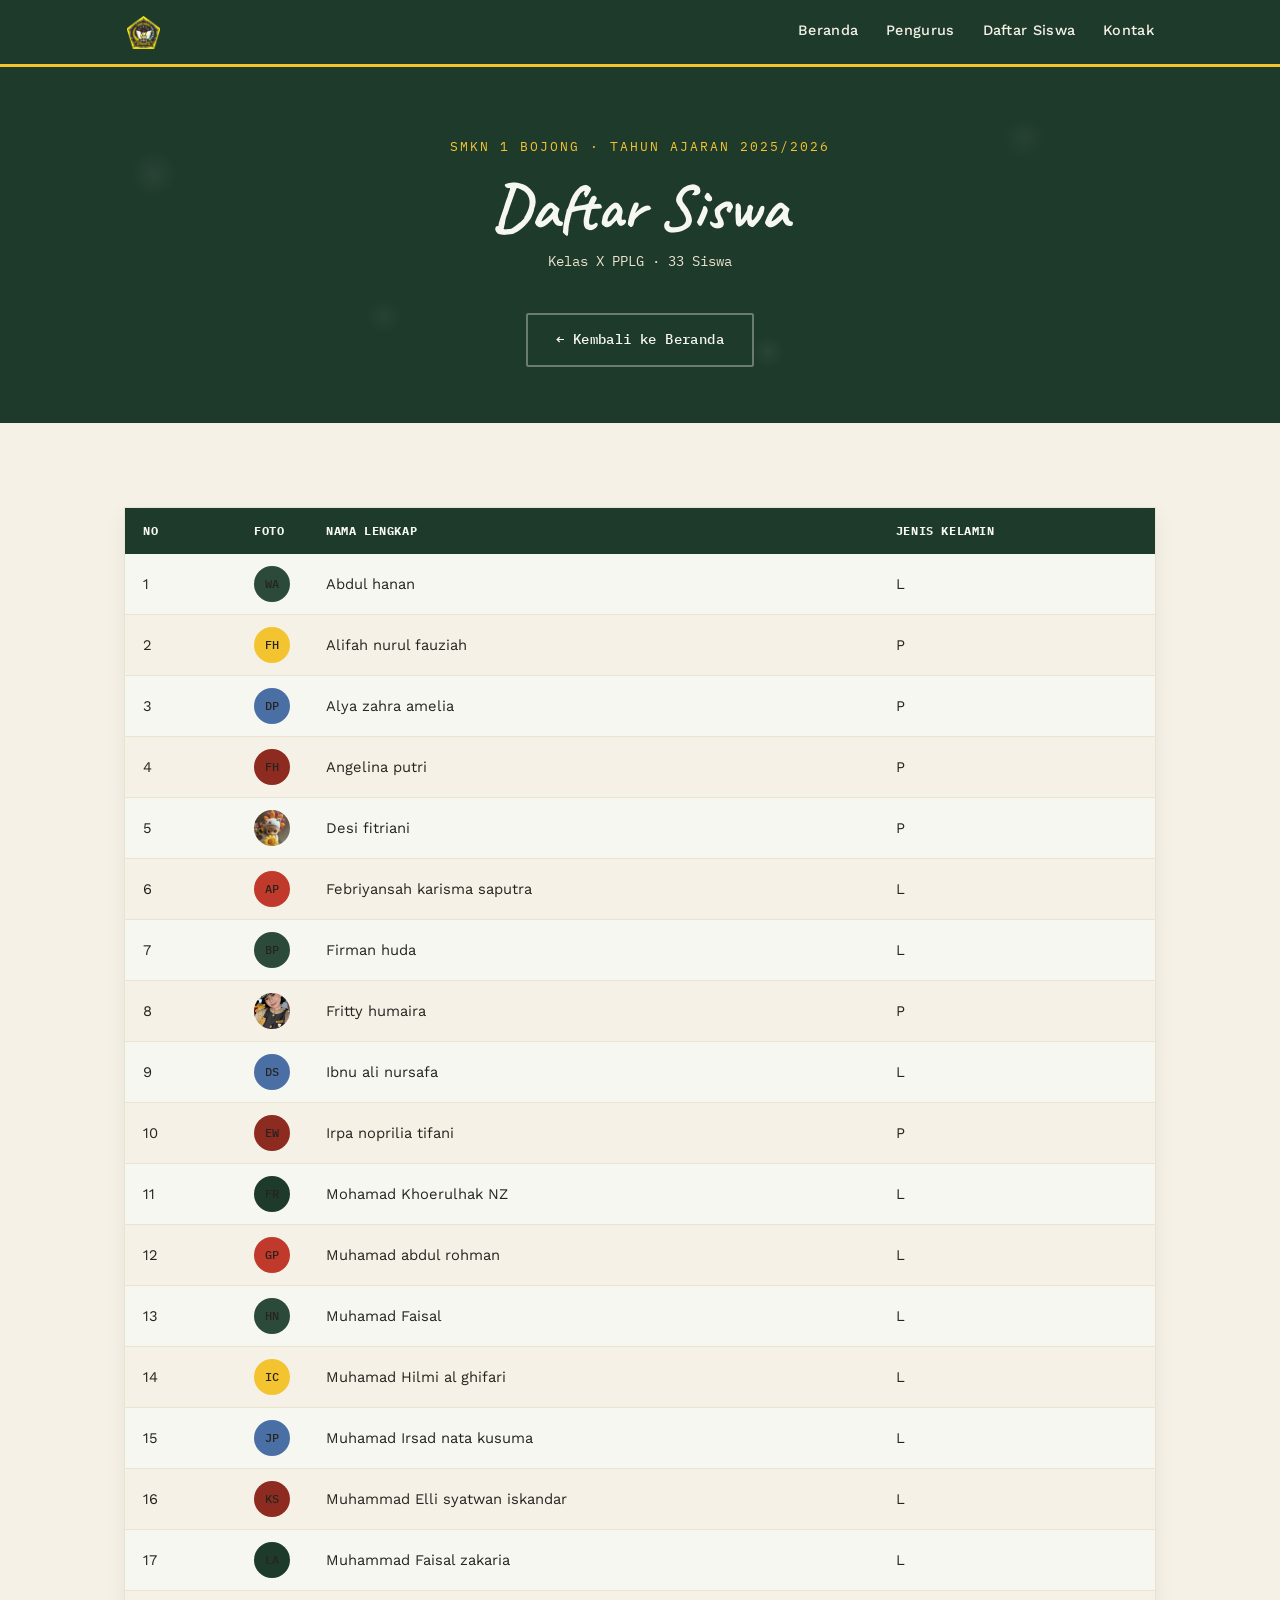
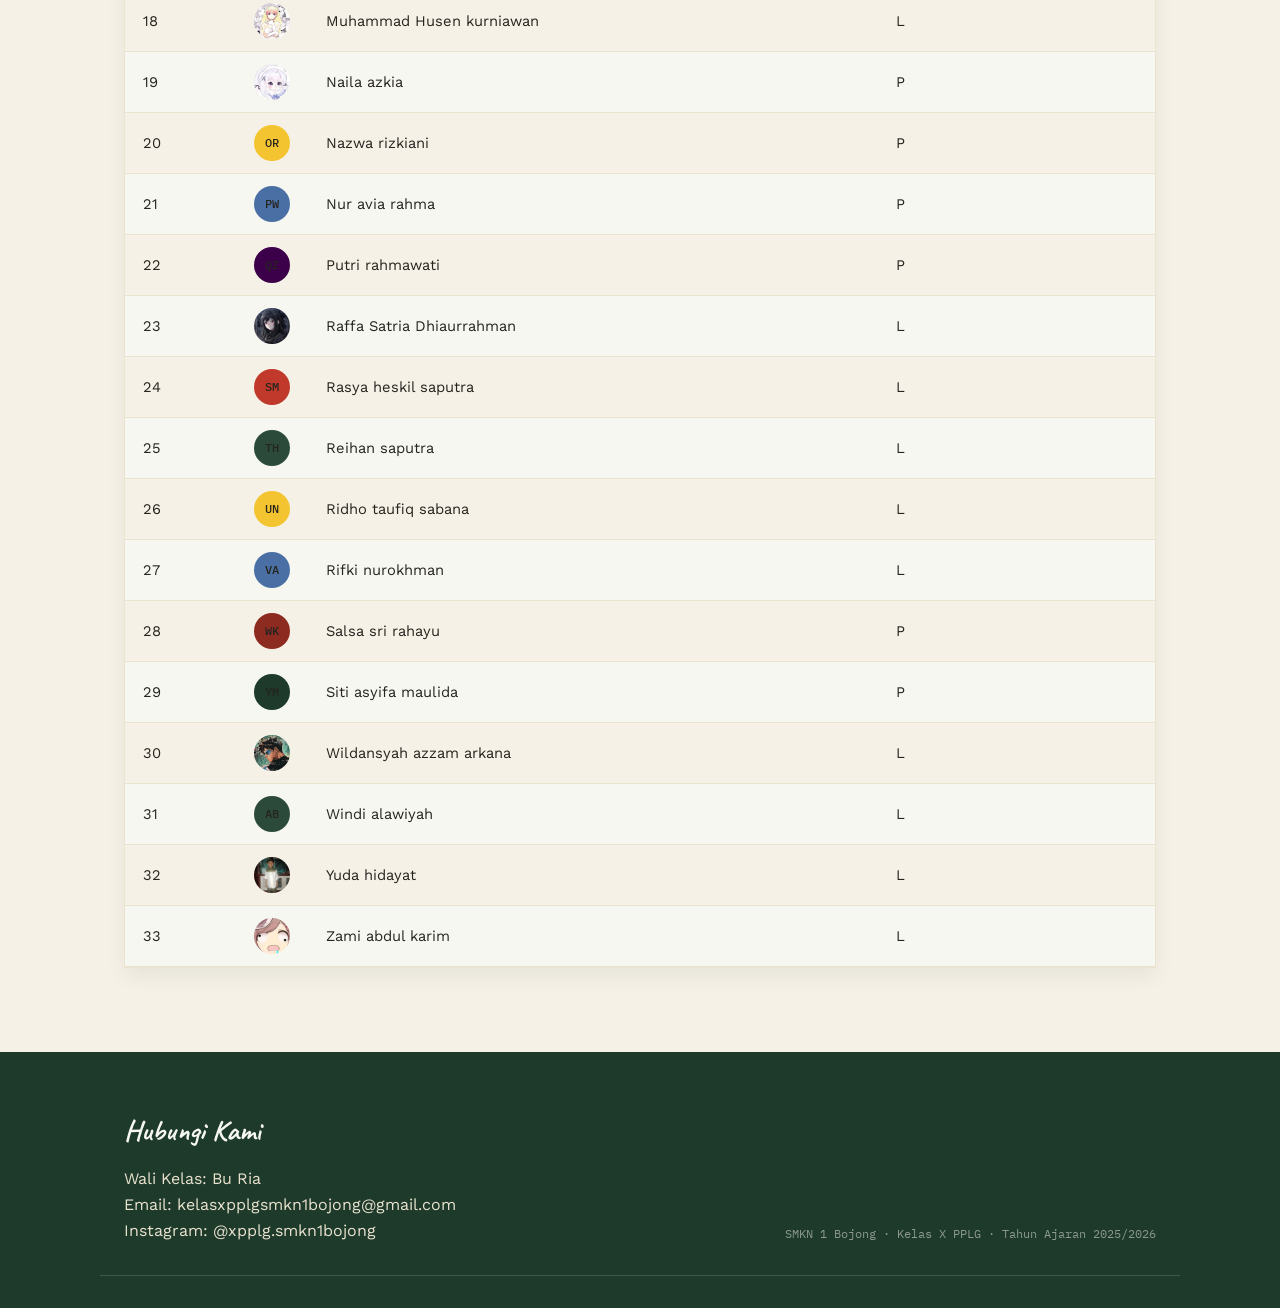
==== daftar-siswa.html @ b22b9956 "Update student entry for Fritty Humaira" ====
<!DOCTYPE html>
<html lang="id">
<head>
<meta charset="UTF-8">
<meta name="viewport" content="width=device-width, initial-scale=1.0">
<title>Daftar Siswa — Kelas X PPLG</title>
<link rel="preconnect" href="https://fonts.googleapis.com">
<link rel="preconnect" href="https://fonts.gstatic.com" crossorigin>
<link href="https://fonts.googleapis.com/css2?family=Caveat:wght@500;700&family=IBM+Plex+Mono:wght@400;500&family=Work+Sans:wght@400;500;600;700&display=swap" rel="stylesheet">
<link rel="stylesheet" href="styler.css">
</head>
<body>

<header class="site-header">
  <div class="wrap header-inner">
    <img src="logosmk.png" alt="Logo SMKN 1 Bojong" class="logo" onerror="this.style.display='none'">
    <span class="brand"></span>
    <nav class="nav">
      <a href="index.html">Beranda</a>
      <a href="index.html#pengurus">Pengurus</a>
      <a href="daftar-siswa.html">Daftar Siswa</a>
      <a href="index.html#kontak">Kontak</a>
    </nav>
  </div>
</header>

<!-- PAGE HERO -->
<section class="page-hero board-bg">
  <div class="chalk-dust"></div>
  <div class="wrap page-hero-inner">
    <p class="hero-eyebrow">SMKN 1 Bojong · Tahun Ajaran 2025/2026</p>
    <h1 class="page-hero-title">Daftar Siswa</h1>
    <p class="section-sub light" style="margin-bottom:0">Kelas X PPLG · 33 Siswa</p>
    <div class="btn-row">
      <a href="index.html" class="btn btn-secondary">← Kembali ke Beranda</a>
    </div>
  </div>
</section>

<!-- TABEL SISWA -->
<section class="section paper-bg">
  <div class="wrap">
    <div class="table-frame">
      <table class="student-table">
        <thead>
          <tr>
            <th>No</th>
            <th>Foto</th>
            <th>Nama Lengkap</th>
            <th>Jenis Kelamin</th>
          </tr>
        </thead>
        <tbody>
          <tr><td>1</td><td><div class="avatar" style="background:#2c4a3a"><img src="foto/1.jpg" alt="AB" onerror="this.style.display='none'; this.parentElement.innerHTML='WA'; this.parentElement.style.color='#f7f7f2';"></div></td><td>Abdul hanan</td><td>L</td></tr>
          <tr><td>2</td><td><div class="avatar" style="background:#f4c430"><img src="foto/2.jpg" alt="AN" onerror="this.style.display='none'; this.parentElement.innerHTML='FH'; this.parentElement.style.color='#1e3a2b';"></div></td><td>Alifah nurul fauziah</td><td>P</td></tr>
          <tr><td>3</td><td><div class="avatar" style="background:#4a6fa5"><img src="f2.jpg" alt="AZ" onerror="this.style.display='none'; this.parentElement.innerHTML='DP'; this.parentElement.style.color='#f7f7f2';"></div></td><td>Alya zahra amelia</td><td>P</td></tr>
          <tr><td>4</td><td><div class="avatar" style="background:#8e2b20"><img src="foto/4.jpg" alt="AP" onerror="this.style.display='none'; this.parentElement.innerHTML='FH'; this.parentElement.style.color='#f7f7f2';"></div></td><td>Angelina putri</td><td>P</td></tr>
          <tr><td>5</td><td><div class="avatar" style="background:#1e3a2b"><img src="desi.jpg" alt="DF" onerror="this.style.display='none'; this.parentElement.innerHTML='AF'; this.parentElement.style.color='#f7f7f2';"></div></td><td>Desi fitriani</td><td>P</td></tr>
          <tr><td>6</td><td><div class="avatar" style="background:#c0392b"><img src="foto/6.jpg" alt="FK" onerror="this.style.display='none'; this.parentElement.innerHTML='AP'; this.parentElement.style.color='#f7f7f2';"></div></td><td>Febriyansah karisma saputra</td><td>L</td></tr>
          <tr><td>7</td><td><div class="avatar" style="background:#2c4a3a"><img src="foto/7.jpg" alt="FH" onerror="this.style.display='none'; this.parentElement.innerHTML='BP'; this.parentElement.style.color='#f7f7f2';"></div></td><td>Firman huda</td><td>L</td></tr>
          <tr><td>8</td><td><div class="avatar" style="background:#f4c430"><img src="fritty.jpg" alt="FH" onerror="this.style.display='none'; this.parentElement.innerHTML='CA'; this.parentElement.style.color='#1e3a2b';"></div></td><td>Fritty humaira</td><td>P</td></tr>
          <tr><td>9</td><td><div class="avatar" style="background:#4a6fa5"><img src="foto/9.jpg" alt="IA" onerror="this.style.display='none'; this.parentElement.innerHTML='DS'; this.parentElement.style.color='#f7f7f2';"></div></td><td>Ibnu ali nursafa</td><td>L</td></tr>
          <tr><td>10</td><td><div class="avatar" style="background:#8e2b20"><img src="foto/10.jpg" alt="IN" onerror="this.style.display='none'; this.parentElement.innerHTML='EW'; this.parentElement.style.color='#f7f7f2';"></div></td><td>Irpa noprilia tifani</td><td>P</td></tr>
          <tr><td>11</td><td><div class="avatar" style="background:#1e3a2b"><img src="foto/11.jpg" alt="MK" onerror="this.style.display='none'; this.parentElement.innerHTML='FR'; this.parentElement.style.color='#f7f7f2';"></div></td><td>Mohamad Khoerulhak NZ</td><td>L</td></tr>
          <tr><td>12</td><td><div class="avatar" style="background:#c0392b"><img src="foto/12.jpg" alt="MA" onerror="this.style.display='none'; this.parentElement.innerHTML='GP'; this.parentElement.style.color='#f7f7f2';"></div></td><td>Muhamad abdul rohman</td><td>L</td></tr>
          <tr><td>13</td><td><div class="avatar" style="background:#2c4a3a"><img src="foto/13.jpg" alt="MF" onerror="this.style.display='none'; this.parentElement.innerHTML='HN'; this.parentElement.style.color='#f7f7f2';"></div></td><td>Muhamad Faisal</td><td>L</td></tr>
          <tr><td>14</td><td><div class="avatar" style="background:#f4c430"><img src="foto/14.jpg" alt="MH" onerror="this.style.display='none'; this.parentElement.innerHTML='IC'; this.parentElement.style.color='#1e3a2b';"></div></td><td>Muhamad Hilmi al ghifari</td><td>L</td></tr>
          <tr><td>15</td><td><div class="avatar" style="background:#4a6fa5"><img src="foto/15.jpg" alt="MI" onerror="this.style.display='none'; this.parentElement.innerHTML='JP'; this.parentElement.style.color='#f7f7f2';"></div></td><td>Muhamad Irsad nata kusuma</td><td>L</td></tr>
          <tr><td>16</td><td><div class="avatar" style="background:#8e2b20"><img src="foto/16.jpg" alt="ME" onerror="this.style.display='none'; this.parentElement.innerHTML='KS'; this.parentElement.style.color='#f7f7f2';"></div></td><td>Muhammad Elli syatwan iskandar</td><td>L</td></tr>
          <tr><td>17</td><td><div class="avatar" style="background:#1e3a2b"><img src="foto/17.jpg" alt="MH" onerror="this.style.display='none'; this.parentElement.innerHTML='LA'; this.parentElement.style.color='#f7f7f2';"></div></td><td>Muhammad Faisal zakaria</td><td>L</td></tr>
          <tr><td>18</td><td><div class="avatar" style="background:#c0392b"><img src="husen.jpg" alt="MH" onerror="this.style.display='none'; this.parentElement.innerHTML='MA'; this.parentElement.style.color='#f7f7f2';"></div></td><td>Muhammad Husen kurniawan</td><td>L</td></tr>
          <tr><td>19</td><td><div class="avatar" style="background:#2c4a3a"><img src="naila.jpg" alt="NA" onerror="this.style.display='none'; this.parentElement.innerHTML='NR'; this.parentElement.style.color='#f7f7f2';"></div></td><td>Naila azkia</td><td>P</td></tr>
          <tr><td>20</td><td><div class="avatar" style="background:#f4c430"><img src=".jpg" alt="NR" onerror="this.style.display='none'; this.parentElement.innerHTML='OR'; this.parentElement.style.color='#1e3a2b';"></div></td><td>Nazwa rizkiani</td><td>P</td></tr>
          <tr><td>21</td><td><div class="avatar" style="background:#4a6fa5"><img src=".jpg" alt="NA" onerror="this.style.display='none'; this.parentElement.innerHTML='PW'; this.parentElement.style.color='#f7f7f2';"></div></td><td>Nur avia rahma</td><td>P</td></tr>
          <tr><td>22</td><td><div class="avatar" style="background:#3b0049"><img src=".jpg" alt="PR" onerror="this.style.display='none'; this.parentElement.innerHTML='QZ'; this.parentElement.style.color='#f7f7f2';"></div></td><td>Putri rahmawati</td><td>P</td></tr>
          <tr><td>23</td><td><div class="avatar" style="background:#1e3a2b"><img src="p.jpg" alt="RS" onerror="this.style.display='none'; this.parentElement.innerHTML='RF'; this.parentElement.style.color='#f7f7f2';"></div></td><td>Raffa Satria Dhiaurrahman</td><td>L</td></tr>
          <tr><td>24</td><td><div class="avatar" style="background:#c0392b"><img src="foto/24.jpg" alt="RH" onerror="this.style.display='none'; this.parentElement.innerHTML='SM'; this.parentElement.style.color='#f7f7f2';"></div></td><td>Rasya heskil saputra</td><td>L</td></tr>  
          <tr><td>25</td><td><div class="avatar" style="background:#2c4a3a"><img src="foto/25.jpg" alt="RS" onerror="this.style.display='none'; this.parentElement.innerHTML='TH'; this.parentElement.style.color='#f7f7f2';"></div></td><td>Reihan saputra</td><td>L</td></tr>
          <tr><td>26</td><td><div class="avatar" style="background:#f4c430"><img src="foto/26.jpg" alt="RT" onerror="this.style.display='none'; this.parentElement.innerHTML='UN'; this.parentElement.style.color='#1e3a2b';"></div></td><td>Ridho taufiq sabana</td><td>L</td></tr>
          <tr><td>27</td><td><div class="avatar" style="background:#4a6fa5"><img src="foto/27.jpg" alt="RN" onerror="this.style.display='none'; this.parentElement.innerHTML='VA'; this.parentElement.style.color='#f7f7f2';"></div></td><td>Rifki nurokhman</td><td>L</td></tr>
          <tr><td>28</td><td><div class="avatar" style="background:#8e2b20"><img src="foto/28.jpg" alt="SA" onerror="this.style.display='none'; this.parentElement.innerHTML='WK'; this.parentElement.style.color='#f7f7f2';"></div></td><td>Salsa sri rahayu</td><td>P</td></tr>
          <tr><td>29</td><td><div class="avatar" style="background:#1e3a2b"><img src="foto/29.jpg" alt="WA" onerror="this.style.display='none'; this.parentElement.innerHTML='YM'; this.parentElement.style.color='#f7f7f2';"></div></td><td>Siti asyifa maulida</td><td>P</td></tr>
          <tr><td>30</td><td><div class="avatar" style="background:#c0392b"><img src="wildan.jpg" alt="WA" onerror="this.style.display='none'; this.parentElement.innerHTML='ZA'; this.parentElement.style.color='#f7f7f2';"></div></td><td>Wildansyah azzam arkana</td><td>L</td></tr>
          <tr><td>31</td><td><div class="avatar" style="background:#2c4a3a"><img src="foto/31.jpg" alt="WA" onerror="this.style.display='none'; this.parentElement.innerHTML='AB'; this.parentElement.style.color='#f7f7f2';"></div></td><td>Windi alawiyah</td><td>L</td></tr>
          <tr><td>32</td><td><div class="avatar" style="background:#f4c430"><img src="yuda.jpg" alt="YH" onerror="this.style.display='none'; this.parentElement.innerHTML='BS'; this.parentElement.style.color='#1e3a2b';"></div></td><td>Yuda hidayat</td><td>L</td></tr>
          <tr><td>33</td><td><div class="avatar" style="background:#4a6fa5"><img src="mambo.jpg" alt="ZK" onerror="this.style.display='none'; this.parentElement.innerHTML='CK'; this.parentElement.style.color='#f7f7f2';"></div></td><td>Zami abdul karim</td><td>L</td></tr>
        </tbody>
      </table>                                                                                                                                                                                                                                                                                                                
    </div>
  </div>
</section>                                                                                                                                                                                                                                                                  
                                                                                                                                                                                                                                                                                                            
<!-- FOOTER -->
<footer class="footer">
  <div class="wrap footer-inner">
    <div>
      <h2 class="footer-title">Hubungi Kami</h2>    
      <p>Wali Kelas: Bu Ria</p>
      <p>Email: kelasxpplgsmkn1bojong@gmail.com</p>    
      <p>Instagram: @xpplg.smkn1bojong</p>
    </div>
    <p class="footer-note">SMKN 1 Bojong · Kelas X PPLG · Tahun Ajaran 2025/2026</p>
  </div>
</footer>

</body>
</html>
---- styler.css ----
/* ===== Tokens ===== */
:root{
  --chalkboard: #1e3a2b;
  --chalkboard-light: #2c4a3a;
  --paper: #f5f1e6;
  --paper-dark: #eae3d0;
  --chalk: #f7f7f2;
  --highlighter: #f4c430;
  --pen-red: #c0392b;
  --ink: #26241f;
  --font-display: 'Caveat', cursive;
  --font-body: 'Work Sans', sans-serif;
  --font-mono: 'IBM Plex Mono', monospace;
}

*{box-sizing:border-box; margin:0; padding:0;}

body{
  font-family: var(--font-body);
  color: var(--ink);
  background: var(--paper);
  line-height:1.6;
  -webkit-font-smoothing: antialiased;
}

.wrap{
  max-width: 1080px;
  margin: 0 auto;
  padding: 0 24px;
}

a{ color: inherit; }

/* ===== Header ===== */
.site-header{
  position: sticky;
  top:0;
  background: var(--chalkboard);
  z-index: 50;
  border-bottom: 3px solid var(--highlighter);
}
.header-inner{
  display:flex;
  align-items:center;
  justify-content: space-between;
  height: 64px;
}
.brand{
  font-family: var(--font-display);
  font-size: 1.8rem;
  font-weight: 700;
  color: var(--chalk);
  letter-spacing: 0.5px;
}
.brand-group{
  display: flex;
  align-items: center;
  gap: 12px;
}
.logo{
  height: 39px;
  width: 39px;
  object-fit: contain;
  border-radius: 6px;
  background: #1e3a2b;
  padding: 3px;
}
.nav{ display:flex; gap: 24px; }
.nav a{
  color: var(--paper);
  text-decoration:none;
  font-size: 0.9rem;
  font-weight: 500;
  letter-spacing: 0.3px;
  padding: 6px 2px;
  border-bottom: 2px solid transparent;
  transition: border-color 0.2s ease, color 0.2s ease;
}
.nav a:hover, .nav a:focus-visible{
  border-color: var(--highlighter);
  color: var(--highlighter);
  outline: none;
}

/* ===== Hero ===== */
.hero{
  position: relative;
  background:
    radial-gradient(ellipse at top left, rgba(255,255,255,0.05), transparent 60%),
    var(--chalkboard);
  color: var(--chalk);
  padding: 110px 0 130px;
  overflow: hidden;
  text-align:center;
}
.chalk-dust{
  position:absolute; inset:0;
  background-image:
    radial-gradient(circle at 12% 30%, rgba(255,255,255,0.05) 0, transparent 2%),
    radial-gradient(circle at 80% 20%, rgba(255,255,255,0.04) 0, transparent 2%),
    radial-gradient(circle at 60% 80%, rgba(255,255,255,0.05) 0, transparent 2%),
    radial-gradient(circle at 30% 70%, rgba(255,255,255,0.04) 0, transparent 2%);
  pointer-events:none;
}
.hero-inner{ position:relative; }
.hero-eyebrow{
  font-family: var(--font-mono);
  font-size: 0.8rem;
  letter-spacing: 2px;
  text-transform: uppercase;
  color: var(--highlighter);
  margin-bottom: 18px;
}
.hero-title{
  font-family: var(--font-display);
  font-weight: 700;
  font-size: clamp(3.2rem, 9vw, 6.5rem);
  line-height: 1;
  margin-bottom: 14px;
}
.hero-tagline{
  font-family: var(--font-display);
  font-size: 1.6rem;
  color: var(--paper-dark);
}
.eraser-mark{
  width: 140px;
  height: 18px;
  background: rgba(255,255,255,0.06);
  border-radius: 40%;
  margin: 40px auto 0;
  filter: blur(2px);
}

/* ===== Page hero (halaman sekunder) ===== */
.page-hero{
  position: relative;
  color: var(--chalk);
  padding: 70px 0 56px;
  overflow: hidden;
  text-align: center;
}
.page-hero-inner{ position: relative; }
.page-hero-title{
  font-family: var(--font-display);
  font-weight: 700;
  font-size: clamp(2.6rem, 7vw, 4rem);
  line-height: 1;
  margin: 10px 0 12px;
}

/* ===== Tabel Daftar Siswa ===== */
.table-frame{
  background: var(--chalk);
  border: 1px solid var(--paper-dark);
  box-shadow: 0 8px 20px rgba(0,0,0,0.06);
  overflow-x: auto;
}
.student-table{
  width: 100%;
  border-collapse: collapse;
  font-size: 0.92rem;
  min-width: 480px;
}
.student-table th{
  text-align: left;
  font-family: var(--font-mono);
  font-size: 0.72rem;
  text-transform: uppercase;
  letter-spacing: 0.6px;
  color: var(--chalk);
  background: var(--chalkboard);
  padding: 14px 18px;
}
.student-table td{
  padding: 12px 18px;
  border-bottom: 1px solid var(--paper-dark);
}
.student-table tbody tr:nth-child(even){ background: var(--paper); }
.student-table tbody tr:hover{ background: #efe6c8; }
.badge{
  display: inline-block;
  font-family: var(--font-mono);
  font-size: 0.7rem;
  font-weight: 500;
  text-transform: uppercase;
  letter-spacing: 0.4px;
  color: var(--pen-red);
  border: 1px solid var(--pen-red);
  padding: 2px 8px;
  border-radius: 2px;
}
.avatar{
  width: 36px;
  height: 36px;
  border-radius: 50%;
  display: flex;
  align-items: center;
  justify-content: center;
  font-family: var(--font-mono);
  font-size: 0.72rem;
  font-weight: 500;
  overflow: hidden;
}
.avatar img{
  width: 100%;
  height: 100%;
  object-fit: cover;
}
.student-table td:nth-child(2){ width: 56px; }

/* ===== Sections ===== */
.section{ padding: 84px 0; }
.paper-bg{ background: var(--paper); }
.board-bg{ background: var(--chalkboard); }

.section-title{
  font-family: var(--font-display);
  font-size: 2.6rem;
  font-weight: 700;
  margin-bottom: 8px;
  color: var(--chalkboard);
}
.section-title.light{ color: var(--chalk); }
.section-sub{
  font-family: var(--font-mono);
  font-size: 0.85rem;
  color: #5a5748;
  margin-bottom: 40px;
}
.section-sub.light{ color: var(--paper-dark); margin-bottom: 40px; }

/* ===== Tentang ===== */
.tentang-grid{
  display: grid;
  grid-template-columns: 1.3fr 1fr;
  gap: 32px;
  align-items: start;
  margin-top: 32px;
}
.pin-card{
  position: relative;
  background: var(--chalk);
  border: 1px solid var(--paper-dark);
  padding: 32px;
  box-shadow: 0 8px 20px rgba(0,0,0,0.06);
  font-size: 1.05rem;
}
.pin{
  position:absolute;
  top: -10px; left: 50%;
  transform: translateX(-50%);
  width: 16px; height:16px;
  border-radius:50%;
  background: var(--pen-red);
  box-shadow: 0 3px 4px rgba(0,0,0,0.25);
}
.stat-cards{
  display:flex;
  flex-direction: column;
  gap: 16px;
}
.stat-card{
  background: var(--chalkboard);
  color: var(--chalk);
  padding: 18px 22px;
  display:flex;
  align-items:baseline;
  justify-content: space-between;
  border-left: 4px solid var(--highlighter);
}
.stat-number{
  font-family: var(--font-mono);
  font-size: 1.3rem;
  font-weight: 500;
}
.stat-label{
  font-size: 0.85rem;
  color: var(--paper-dark);
}

/* ===== Jadwal (signature) ===== */
.schedule-frame{
  background: var(--chalkboard-light);
  border: 2px solid rgba(247,247,242,0.15);
  padding: 20px;
  overflow-x:auto;
}
.schedule{
  width: 100%;
  border-collapse: collapse;
  font-family: var(--font-mono);
  font-size: 0.85rem;
  color: var(--chalk);
  min-width: 640px;
}
.schedule th{
  text-align:left;
  padding: 12px 14px;
  font-family: var(--font-display);
  font-size: 1.2rem;
  font-weight: 700;
  color: var(--highlighter);
  border-bottom: 2px dashed rgba(247,247,242,0.25);
}
.schedule td{
  padding: 12px 14px;
  border-bottom: 1px dashed rgba(247,247,242,0.15);
}
.schedule .time{ color: var(--paper-dark); white-space:nowrap; }
.schedule tr.break-row td{
  text-align:center;
  font-style: italic;
  color: var(--paper-dark);
  background: rgba(255,255,255,0.03);
}

/* ===== Pengurus (ID cards) ===== */
.id-card-grid{
  display:grid;
  grid-template-columns: repeat(4, 1fr);
  gap: 24px;
  margin-top: 32px;
}
.id-card{
  background: var(--chalk);
  border: 1px solid var(--paper-dark);
  padding: 24px 20px;
  text-align:center;
  box-shadow: 0 6px 16px rgba(0,0,0,0.05);
}
.id-photo{
  width: 72px; height:72px;
  border-radius:50%;
  margin: 0 auto 16px;
  display:flex; align-items:center; justify-content:center;
  color: var(--chalk);
  font-family: var(--font-mono);
  font-weight:500;
  font-size: 1.1rem;
  overflow: hidden;
}
.id-photo img{
  width: 100%;
  height: 100%;
  object-fit: cover;
}
.id-card h3{ font-size: 1.05rem; margin-bottom: 4px; }
.id-card .role{
  font-family: var(--font-mono);
  font-size: 0.78rem;
  color: var(--pen-red);
  text-transform: uppercase;
  letter-spacing: 0.5px;
}

/* ===== Buttons ===== */
.btn-row{
  margin-top: 40px;
  text-align: center;
}
.btn{
  display: inline-block;
  font-family: var(--font-mono);
  font-size: 0.85rem;
  font-weight: 500;
  letter-spacing: 0.4px;
  text-decoration: none;
  padding: 14px 28px;
  border-radius: 2px;
  border: 2px solid transparent;
  cursor: pointer;
  transition: transform 0.15s ease, box-shadow 0.15s ease, background 0.15s ease;
}
.btn:hover, .btn:focus-visible{
  transform: translateY(-2px);
  outline: none;
}
.btn-primary{
  background: var(--chalkboard);
  color: var(--chalk);
  border-color: var(--highlighter);
  box-shadow: 0 6px 14px rgba(30,58,43,0.25);
}
.btn-primary:hover, .btn-primary:focus-visible{
  background: var(--highlighter);
  color: var(--chalkboard);
  box-shadow: 0 8px 18px rgba(244,196,48,0.3);
}
.btn-secondary{
  background: transparent;
  color: var(--chalk);
  border-color: rgba(247,247,242,0.35);
}
.btn-secondary:hover, .btn-secondary:focus-visible{
  border-color: var(--highlighter);
  color: var(--highlighter);
}

/* ===== Galeri ===== */
.gallery-grid{
  display:grid;
  grid-template-columns: repeat(3, 1fr);
  gap: 18px;
  margin-top: 32px;
}
.photo-tile{
  aspect-ratio: 4/3;
  display:flex;
  align-items:flex-end;
  padding: 16px;
  color: var(--chalk);
  font-family: var(--font-mono);
  font-size: 0.85rem;
  border-radius: 2px;
  box-shadow: 0 8px 18px rgba(0,0,0,0.25);
}

/* ===== Pengumuman (sticky notes) ===== */
.sticky-grid{
  display:grid;
  grid-template-columns: repeat(3, 1fr);
  gap: 24px;
  margin-top: 32px;
}
.sticky-note{
  padding: 22px;
  min-height: 140px;
  font-size: 0.95rem;
  transform: rotate(-1deg);
  box-shadow: 0 10px 16px rgba(0,0,0,0.12);
}
.sticky-note:nth-child(2){ transform: rotate(1deg); }
.sticky-note:nth-child(3){ transform: rotate(-0.5deg); }
.note-yellow{ background: var(--highlighter); }
.note-red{ background: #f2b5ab; }
.note-green{ background: #cfe0c3; }
.note-date{
  font-family: var(--font-mono);
  font-size: 0.75rem;
  font-weight: 500;
  margin-bottom: 8px;
  opacity: 0.7;
}

/* ===== Footer ===== */
.footer{
  background: var(--chalkboard);
  color: var(--paper-dark);
  padding: 56px 0 32px;
}
.footer-inner{
  display:flex;
  justify-content: space-between;
  flex-wrap: wrap;
  gap: 24px;
  border-bottom: 1px solid rgba(247,247,242,0.15);
  padding-bottom: 32px;
}
.footer-title{
  font-family: var(--font-display);
  font-size: 1.8rem;
  color: var(--chalk);
  margin-bottom: 12px;
}
.footer-note{
  font-family: var(--font-mono);
  font-size: 0.75rem;
  align-self:flex-end;
  color: rgba(247,247,242,0.5);
}
.footer a{
  color: var(--highlighter);
  text-decoration: none;
  border-bottom: 1px solid rgba(244,196,48,0.4);
}
.footer a:hover, .footer a:focus-visible{
  border-bottom-color: var(--highlighter);
  outline: none;
}

/* ===== Responsive ===== */
@media (max-width: 800px){
  .nav{ display:none; }
  .tentang-grid{ grid-template-columns: 1fr; }
  .id-card-grid{ grid-template-columns: repeat(2, 1fr); }
  .gallery-grid{ grid-template-columns: repeat(2, 1fr); }
  .sticky-grid{ grid-template-columns: 1fr; }
  .footer-inner{ flex-direction:column; }
  .footer-note{ align-self:flex-start; }
}

@media (prefers-reduced-motion: reduce){
  *{ transition: none !important; }
}
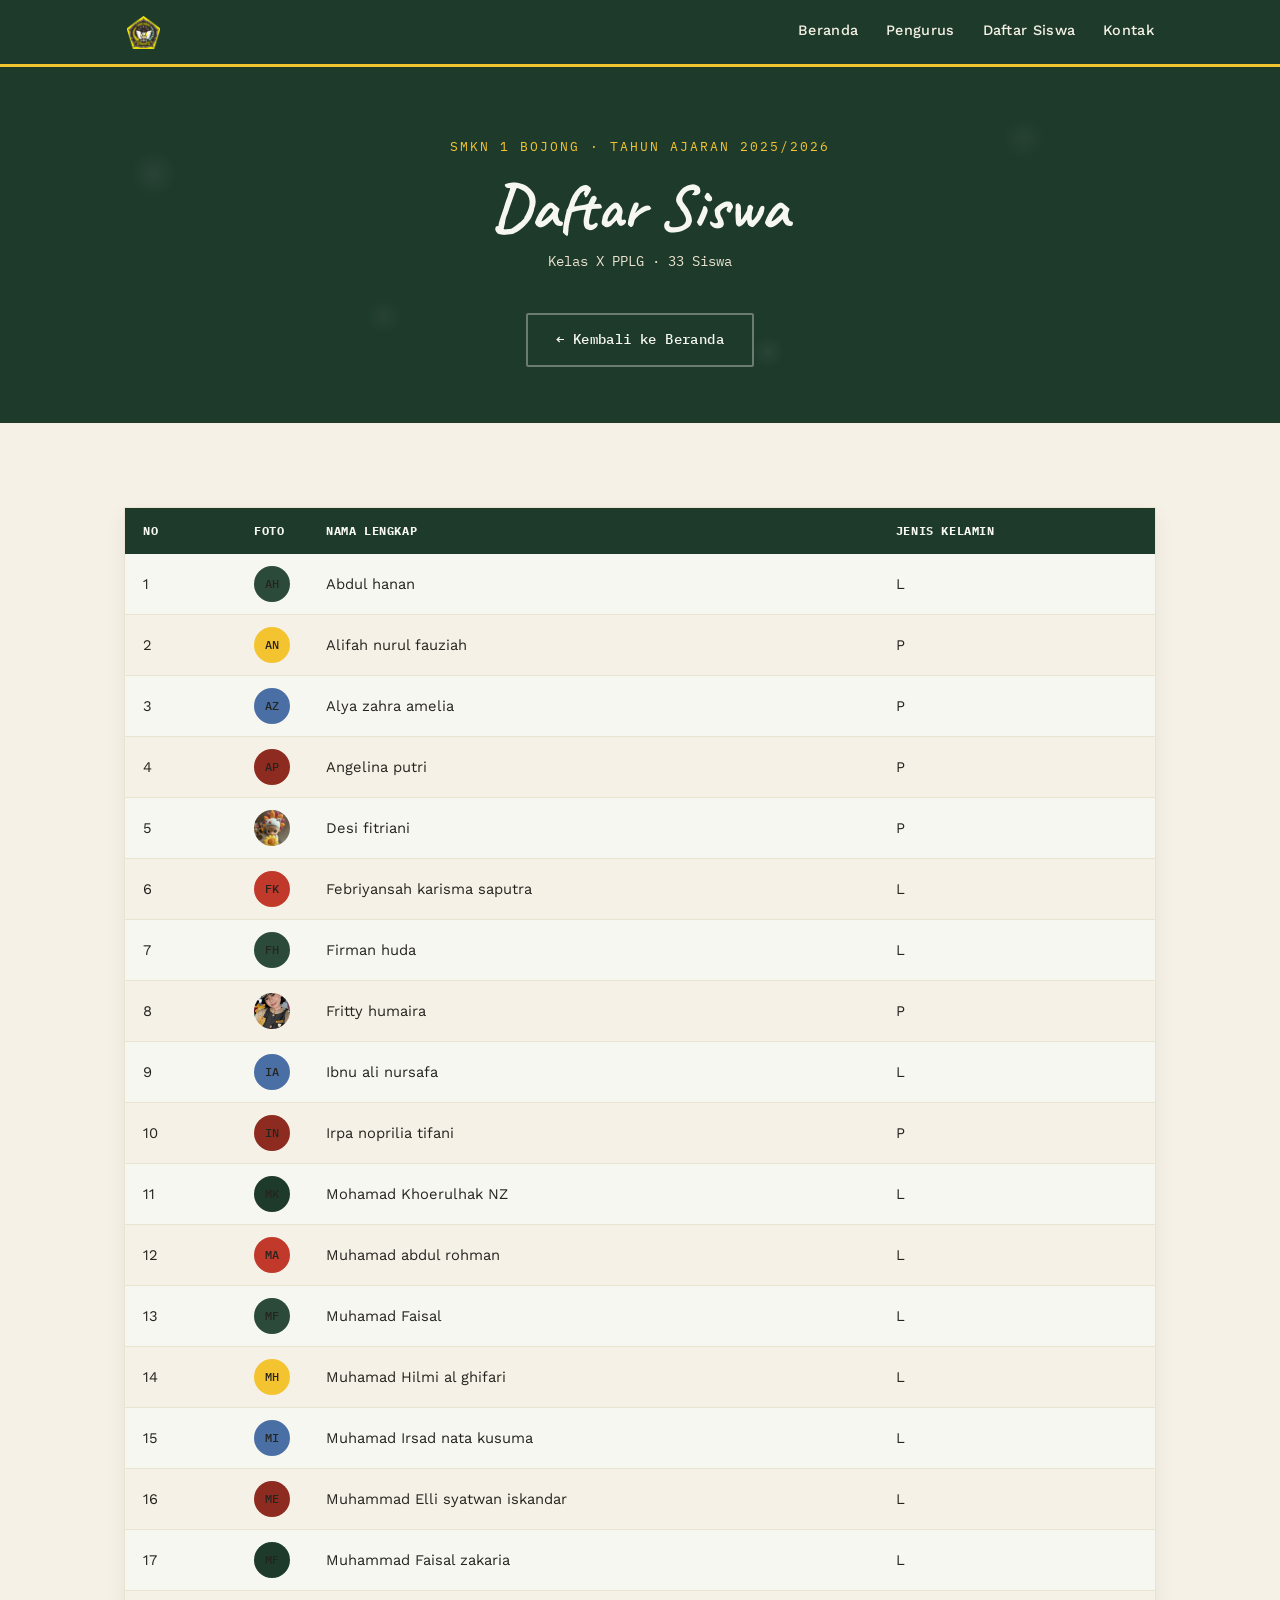
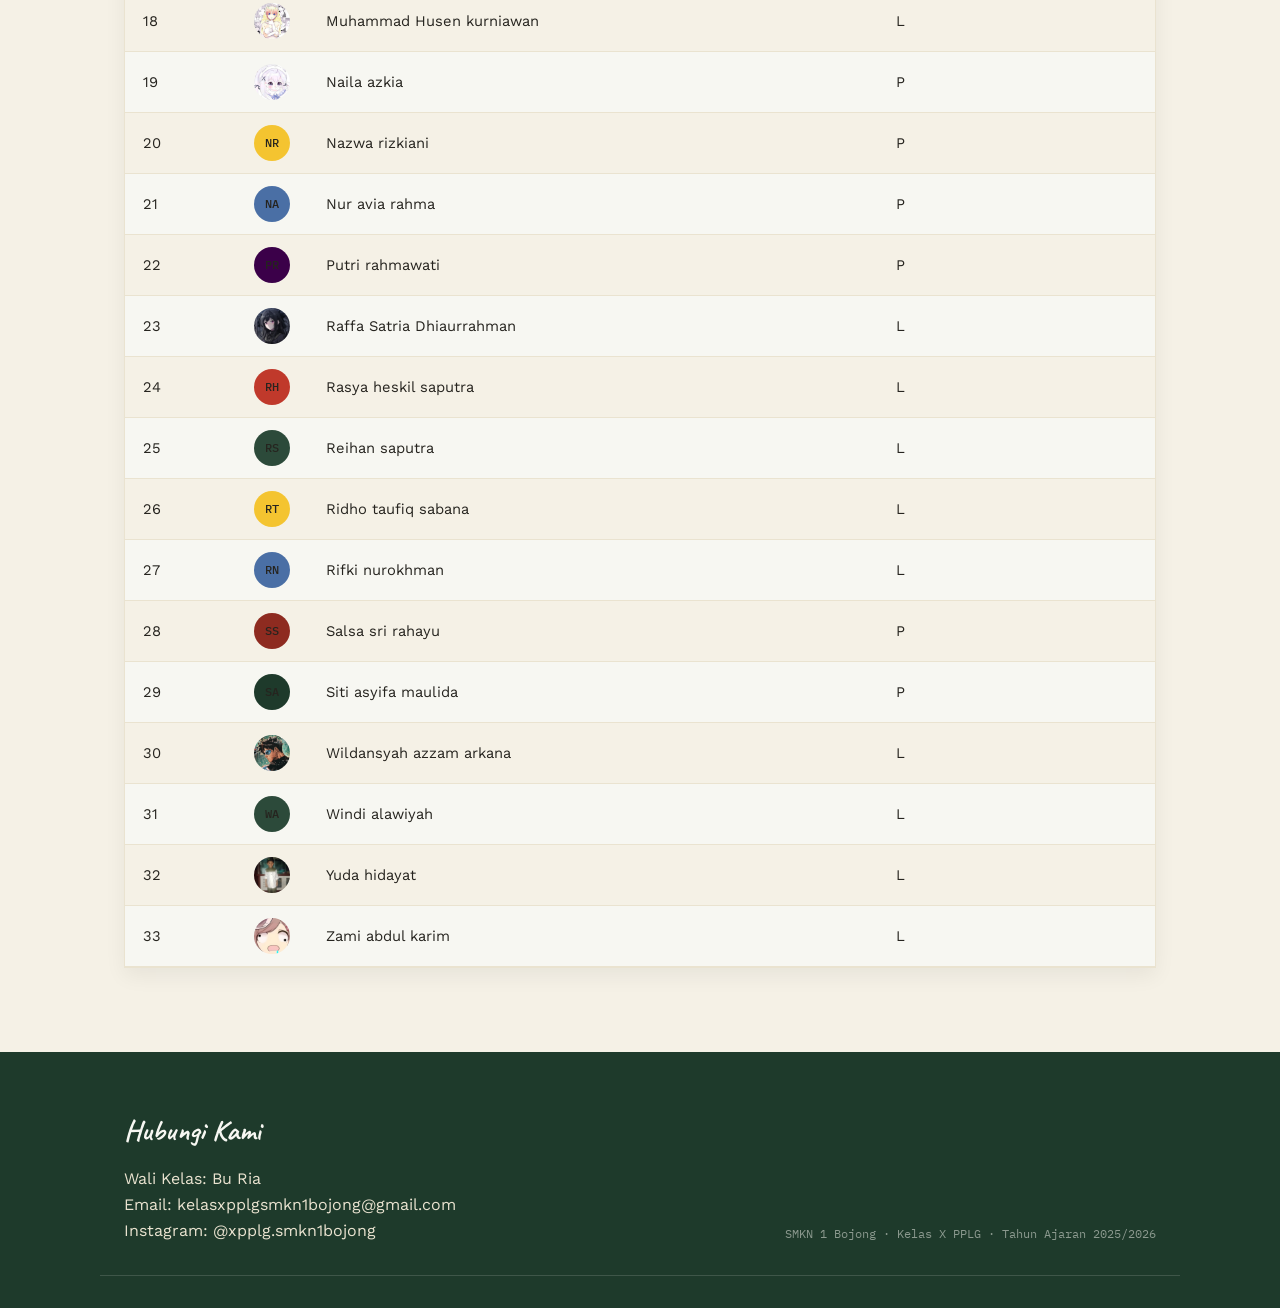
==== commit 71508018: "Update daftar-siswa.html" ====
--- a/daftar-siswa.html
+++ b/daftar-siswa.html
@@ -51,39 +51,39 @@
           </tr>
         </thead>
         <tbody>
-          <tr><td>1</td><td><div class="avatar" style="background:#2c4a3a"><img src="foto/1.jpg" alt="AB" onerror="this.style.display='none'; this.parentElement.innerHTML='WA'; this.parentElement.style.color='#f7f7f2';"></div></td><td>Abdul hanan</td><td>L</td></tr>
-          <tr><td>2</td><td><div class="avatar" style="background:#f4c430"><img src="foto/2.jpg" alt="AN" onerror="this.style.display='none'; this.parentElement.innerHTML='FH'; this.parentElement.style.color='#1e3a2b';"></div></td><td>Alifah nurul fauziah</td><td>P</td></tr>
-          <tr><td>3</td><td><div class="avatar" style="background:#4a6fa5"><img src="f2.jpg" alt="AZ" onerror="this.style.display='none'; this.parentElement.innerHTML='DP'; this.parentElement.style.color='#f7f7f2';"></div></td><td>Alya zahra amelia</td><td>P</td></tr>
-          <tr><td>4</td><td><div class="avatar" style="background:#8e2b20"><img src="foto/4.jpg" alt="AP" onerror="this.style.display='none'; this.parentElement.innerHTML='FH'; this.parentElement.style.color='#f7f7f2';"></div></td><td>Angelina putri</td><td>P</td></tr>
-          <tr><td>5</td><td><div class="avatar" style="background:#1e3a2b"><img src="desi.jpg" alt="DF" onerror="this.style.display='none'; this.parentElement.innerHTML='AF'; this.parentElement.style.color='#f7f7f2';"></div></td><td>Desi fitriani</td><td>P</td></tr>
-          <tr><td>6</td><td><div class="avatar" style="background:#c0392b"><img src="foto/6.jpg" alt="FK" onerror="this.style.display='none'; this.parentElement.innerHTML='AP'; this.parentElement.style.color='#f7f7f2';"></div></td><td>Febriyansah karisma saputra</td><td>L</td></tr>
-          <tr><td>7</td><td><div class="avatar" style="background:#2c4a3a"><img src="foto/7.jpg" alt="FH" onerror="this.style.display='none'; this.parentElement.innerHTML='BP'; this.parentElement.style.color='#f7f7f2';"></div></td><td>Firman huda</td><td>L</td></tr>
-          <tr><td>8</td><td><div class="avatar" style="background:#f4c430"><img src="fritty.jpg" alt="FH" onerror="this.style.display='none'; this.parentElement.innerHTML='CA'; this.parentElement.style.color='#1e3a2b';"></div></td><td>Fritty humaira</td><td>P</td></tr>
-          <tr><td>9</td><td><div class="avatar" style="background:#4a6fa5"><img src="foto/9.jpg" alt="IA" onerror="this.style.display='none'; this.parentElement.innerHTML='DS'; this.parentElement.style.color='#f7f7f2';"></div></td><td>Ibnu ali nursafa</td><td>L</td></tr>
-          <tr><td>10</td><td><div class="avatar" style="background:#8e2b20"><img src="foto/10.jpg" alt="IN" onerror="this.style.display='none'; this.parentElement.innerHTML='EW'; this.parentElement.style.color='#f7f7f2';"></div></td><td>Irpa noprilia tifani</td><td>P</td></tr>
-          <tr><td>11</td><td><div class="avatar" style="background:#1e3a2b"><img src="foto/11.jpg" alt="MK" onerror="this.style.display='none'; this.parentElement.innerHTML='FR'; this.parentElement.style.color='#f7f7f2';"></div></td><td>Mohamad Khoerulhak NZ</td><td>L</td></tr>
-          <tr><td>12</td><td><div class="avatar" style="background:#c0392b"><img src="foto/12.jpg" alt="MA" onerror="this.style.display='none'; this.parentElement.innerHTML='GP'; this.parentElement.style.color='#f7f7f2';"></div></td><td>Muhamad abdul rohman</td><td>L</td></tr>
-          <tr><td>13</td><td><div class="avatar" style="background:#2c4a3a"><img src="foto/13.jpg" alt="MF" onerror="this.style.display='none'; this.parentElement.innerHTML='HN'; this.parentElement.style.color='#f7f7f2';"></div></td><td>Muhamad Faisal</td><td>L</td></tr>
-          <tr><td>14</td><td><div class="avatar" style="background:#f4c430"><img src="foto/14.jpg" alt="MH" onerror="this.style.display='none'; this.parentElement.innerHTML='IC'; this.parentElement.style.color='#1e3a2b';"></div></td><td>Muhamad Hilmi al ghifari</td><td>L</td></tr>
-          <tr><td>15</td><td><div class="avatar" style="background:#4a6fa5"><img src="foto/15.jpg" alt="MI" onerror="this.style.display='none'; this.parentElement.innerHTML='JP'; this.parentElement.style.color='#f7f7f2';"></div></td><td>Muhamad Irsad nata kusuma</td><td>L</td></tr>
-          <tr><td>16</td><td><div class="avatar" style="background:#8e2b20"><img src="foto/16.jpg" alt="ME" onerror="this.style.display='none'; this.parentElement.innerHTML='KS'; this.parentElement.style.color='#f7f7f2';"></div></td><td>Muhammad Elli syatwan iskandar</td><td>L</td></tr>
-          <tr><td>17</td><td><div class="avatar" style="background:#1e3a2b"><img src="foto/17.jpg" alt="MH" onerror="this.style.display='none'; this.parentElement.innerHTML='LA'; this.parentElement.style.color='#f7f7f2';"></div></td><td>Muhammad Faisal zakaria</td><td>L</td></tr>
-          <tr><td>18</td><td><div class="avatar" style="background:#c0392b"><img src="husen.jpg" alt="MH" onerror="this.style.display='none'; this.parentElement.innerHTML='MA'; this.parentElement.style.color='#f7f7f2';"></div></td><td>Muhammad Husen kurniawan</td><td>L</td></tr>
-          <tr><td>19</td><td><div class="avatar" style="background:#2c4a3a"><img src="naila.jpg" alt="NA" onerror="this.style.display='none'; this.parentElement.innerHTML='NR'; this.parentElement.style.color='#f7f7f2';"></div></td><td>Naila azkia</td><td>P</td></tr>
-          <tr><td>20</td><td><div class="avatar" style="background:#f4c430"><img src=".jpg" alt="NR" onerror="this.style.display='none'; this.parentElement.innerHTML='OR'; this.parentElement.style.color='#1e3a2b';"></div></td><td>Nazwa rizkiani</td><td>P</td></tr>
-          <tr><td>21</td><td><div class="avatar" style="background:#4a6fa5"><img src=".jpg" alt="NA" onerror="this.style.display='none'; this.parentElement.innerHTML='PW'; this.parentElement.style.color='#f7f7f2';"></div></td><td>Nur avia rahma</td><td>P</td></tr>
-          <tr><td>22</td><td><div class="avatar" style="background:#3b0049"><img src=".jpg" alt="PR" onerror="this.style.display='none'; this.parentElement.innerHTML='QZ'; this.parentElement.style.color='#f7f7f2';"></div></td><td>Putri rahmawati</td><td>P</td></tr>
-          <tr><td>23</td><td><div class="avatar" style="background:#1e3a2b"><img src="p.jpg" alt="RS" onerror="this.style.display='none'; this.parentElement.innerHTML='RF'; this.parentElement.style.color='#f7f7f2';"></div></td><td>Raffa Satria Dhiaurrahman</td><td>L</td></tr>
-          <tr><td>24</td><td><div class="avatar" style="background:#c0392b"><img src="foto/24.jpg" alt="RH" onerror="this.style.display='none'; this.parentElement.innerHTML='SM'; this.parentElement.style.color='#f7f7f2';"></div></td><td>Rasya heskil saputra</td><td>L</td></tr>  
-          <tr><td>25</td><td><div class="avatar" style="background:#2c4a3a"><img src="foto/25.jpg" alt="RS" onerror="this.style.display='none'; this.parentElement.innerHTML='TH'; this.parentElement.style.color='#f7f7f2';"></div></td><td>Reihan saputra</td><td>L</td></tr>
-          <tr><td>26</td><td><div class="avatar" style="background:#f4c430"><img src="foto/26.jpg" alt="RT" onerror="this.style.display='none'; this.parentElement.innerHTML='UN'; this.parentElement.style.color='#1e3a2b';"></div></td><td>Ridho taufiq sabana</td><td>L</td></tr>
-          <tr><td>27</td><td><div class="avatar" style="background:#4a6fa5"><img src="foto/27.jpg" alt="RN" onerror="this.style.display='none'; this.parentElement.innerHTML='VA'; this.parentElement.style.color='#f7f7f2';"></div></td><td>Rifki nurokhman</td><td>L</td></tr>
-          <tr><td>28</td><td><div class="avatar" style="background:#8e2b20"><img src="foto/28.jpg" alt="SA" onerror="this.style.display='none'; this.parentElement.innerHTML='WK'; this.parentElement.style.color='#f7f7f2';"></div></td><td>Salsa sri rahayu</td><td>P</td></tr>
-          <tr><td>29</td><td><div class="avatar" style="background:#1e3a2b"><img src="foto/29.jpg" alt="WA" onerror="this.style.display='none'; this.parentElement.innerHTML='YM'; this.parentElement.style.color='#f7f7f2';"></div></td><td>Siti asyifa maulida</td><td>P</td></tr>
-          <tr><td>30</td><td><div class="avatar" style="background:#c0392b"><img src="wildan.jpg" alt="WA" onerror="this.style.display='none'; this.parentElement.innerHTML='ZA'; this.parentElement.style.color='#f7f7f2';"></div></td><td>Wildansyah azzam arkana</td><td>L</td></tr>
-          <tr><td>31</td><td><div class="avatar" style="background:#2c4a3a"><img src="foto/31.jpg" alt="WA" onerror="this.style.display='none'; this.parentElement.innerHTML='AB'; this.parentElement.style.color='#f7f7f2';"></div></td><td>Windi alawiyah</td><td>L</td></tr>
-          <tr><td>32</td><td><div class="avatar" style="background:#f4c430"><img src="yuda.jpg" alt="YH" onerror="this.style.display='none'; this.parentElement.innerHTML='BS'; this.parentElement.style.color='#1e3a2b';"></div></td><td>Yuda hidayat</td><td>L</td></tr>
-          <tr><td>33</td><td><div class="avatar" style="background:#4a6fa5"><img src="mambo.jpg" alt="ZK" onerror="this.style.display='none'; this.parentElement.innerHTML='CK'; this.parentElement.style.color='#f7f7f2';"></div></td><td>Zami abdul karim</td><td>L</td></tr>
+          <tr><td>1</td><td><div class="avatar" style="background:#2c4a3a"><img src="foto/1.jpg" alt="AB" onerror="this.style.display='none'; this.parentElement.innerHTML='AH'; this.parentElement.style.color='#f7f7f2';"></div></td><td>Abdul hanan</td><td>L</td></tr>
+          <tr><td>2</td><td><div class="avatar" style="background:#f4c430"><img src="foto/2.jpg" alt="AN" onerror="this.style.display='none'; this.parentElement.innerHTML='AN'; this.parentElement.style.color='#1e3a2b';"></div></td><td>Alifah nurul fauziah</td><td>P</td></tr>
+          <tr><td>3</td><td><div class="avatar" style="background:#4a6fa5"><img src="f2.jpg" alt="AZ" onerror="this.style.display='none'; this.parentElement.innerHTML='AZ'; this.parentElement.style.color='#f7f7f2';"></div></td><td>Alya zahra amelia</td><td>P</td></tr>
+          <tr><td>4</td><td><div class="avatar" style="background:#8e2b20"><img src="foto/4.jpg" alt="AP" onerror="this.style.display='none'; this.parentElement.innerHTML='AP'; this.parentElement.style.color='#f7f7f2';"></div></td><td>Angelina putri</td><td>P</td></tr>
+          <tr><td>5</td><td><div class="avatar" style="background:#1e3a2b"><img src="desi.jpg" alt="DF" onerror="this.style.display='none'; this.parentElement.innerHTML='DF'; this.parentElement.style.color='#f7f7f2';"></div></td><td>Desi fitriani</td><td>P</td></tr>
+          <tr><td>6</td><td><div class="avatar" style="background:#c0392b"><img src="foto/6.jpg" alt="FK" onerror="this.style.display='none'; this.parentElement.innerHTML='FK'; this.parentElement.style.color='#f7f7f2';"></div></td><td>Febriyansah karisma saputra</td><td>L</td></tr>
+          <tr><td>7</td><td><div class="avatar" style="background:#2c4a3a"><img src="foto/7.jpg" alt="FH" onerror="this.style.display='none'; this.parentElement.innerHTML='FH'; this.parentElement.style.color='#f7f7f2';"></div></td><td>Firman huda</td><td>L</td></tr>
+          <tr><td>8</td><td><div class="avatar" style="background:#f4c430"><img src="fritty.jpg" alt="FH" onerror="this.style.display='none'; this.parentElement.innerHTML='FH'; this.parentElement.style.color='#1e3a2b';"></div></td><td>Fritty humaira</td><td>P</td></tr>
+          <tr><td>9</td><td><div class="avatar" style="background:#4a6fa5"><img src="foto/9.jpg" alt="IA" onerror="this.style.display='none'; this.parentElement.innerHTML='IA'; this.parentElement.style.color='#f7f7f2';"></div></td><td>Ibnu ali nursafa</td><td>L</td></tr>
+          <tr><td>10</td><td><div class="avatar" style="background:#8e2b20"><img src="foto/10.jpg" alt="IN" onerror="this.style.display='none'; this.parentElement.innerHTML='IN'; this.parentElement.style.color='#f7f7f2';"></div></td><td>Irpa noprilia tifani</td><td>P</td></tr>
+          <tr><td>11</td><td><div class="avatar" style="background:#1e3a2b"><img src="foto/11.jpg" alt="MK" onerror="this.style.display='none'; this.parentElement.innerHTML='MK'; this.parentElement.style.color='#f7f7f2';"></div></td><td>Mohamad Khoerulhak NZ</td><td>L</td></tr>
+          <tr><td>12</td><td><div class="avatar" style="background:#c0392b"><img src="foto/12.jpg" alt="MA" onerror="this.style.display='none'; this.parentElement.innerHTML='MA'; this.parentElement.style.color='#f7f7f2';"></div></td><td>Muhamad abdul rohman</td><td>L</td></tr>
+          <tr><td>13</td><td><div class="avatar" style="background:#2c4a3a"><img src="foto/13.jpg" alt="MF" onerror="this.style.display='none'; this.parentElement.innerHTML='MF'; this.parentElement.style.color='#f7f7f2';"></div></td><td>Muhamad Faisal</td><td>L</td></tr>
+          <tr><td>14</td><td><div class="avatar" style="background:#f4c430"><img src="foto/14.jpg" alt="MH" onerror="this.style.display='none'; this.parentElement.innerHTML='MH'; this.parentElement.style.color='#1e3a2b';"></div></td><td>Muhamad Hilmi al ghifari</td><td>L</td></tr>
+          <tr><td>15</td><td><div class="avatar" style="background:#4a6fa5"><img src="foto/15.jpg" alt="MI" onerror="this.style.display='none'; this.parentElement.innerHTML='MI'; this.parentElement.style.color='#f7f7f2';"></div></td><td>Muhamad Irsad nata kusuma</td><td>L</td></tr>
+          <tr><td>16</td><td><div class="avatar" style="background:#8e2b20"><img src="foto/16.jpg" alt="ME" onerror="this.style.display='none'; this.parentElement.innerHTML='ME'; this.parentElement.style.color='#f7f7f2';"></div></td><td>Muhammad Elli syatwan iskandar</td><td>L</td></tr>
+          <tr><td>17</td><td><div class="avatar" style="background:#1e3a2b"><img src="foto/17.jpg" alt="MH" onerror="this.style.display='none'; this.parentElement.innerHTML='MF'; this.parentElement.style.color='#f7f7f2';"></div></td><td>Muhammad Faisal zakaria</td><td>L</td></tr>
+          <tr><td>18</td><td><div class="avatar" style="background:#c0392b"><img src="husen.jpg" alt="MH" onerror="this.style.display='none'; this.parentElement.innerHTML='MH'; this.parentElement.style.color='#f7f7f2';"></div></td><td>Muhammad Husen kurniawan</td><td>L</td></tr>
+          <tr><td>19</td><td><div class="avatar" style="background:#2c4a3a"><img src="naila.jpg" alt="NA" onerror="this.style.display='none'; this.parentElement.innerHTML='NA'; this.parentElement.style.color='#f7f7f2';"></div></td><td>Naila azkia</td><td>P</td></tr>
+          <tr><td>20</td><td><div class="avatar" style="background:#f4c430"><img src=".jpg" alt="NR" onerror="this.style.display='none'; this.parentElement.innerHTML='NR'; this.parentElement.style.color='#1e3a2b';"></div></td><td>Nazwa rizkiani</td><td>P</td></tr>
+          <tr><td>21</td><td><div class="avatar" style="background:#4a6fa5"><img src=".jpg" alt="NA" onerror="this.style.display='none'; this.parentElement.innerHTML='NA'; this.parentElement.style.color='#f7f7f2';"></div></td><td>Nur avia rahma</td><td>P</td></tr>
+          <tr><td>22</td><td><div class="avatar" style="background:#3b0049"><img src=".jpg" alt="PR" onerror="this.style.display='none'; this.parentElement.innerHTML='PR'; this.parentElement.style.color='#f7f7f2';"></div></td><td>Putri rahmawati</td><td>P</td></tr>
+          <tr><td>23</td><td><div class="avatar" style="background:#1e3a2b"><img src="p.jpg" alt="RS" onerror="this.style.display='none'; this.parentElement.innerHTML='RS'; this.parentElement.style.color='#f7f7f2';"></div></td><td>Raffa Satria Dhiaurrahman</td><td>L</td></tr>
+          <tr><td>24</td><td><div class="avatar" style="background:#c0392b"><img src="foto/24.jpg" alt="RH" onerror="this.style.display='none'; this.parentElement.innerHTML='RH'; this.parentElement.style.color='#f7f7f2';"></div></td><td>Rasya heskil saputra</td><td>L</td></tr>  
+          <tr><td>25</td><td><div class="avatar" style="background:#2c4a3a"><img src="foto/25.jpg" alt="RS" onerror="this.style.display='none'; this.parentElement.innerHTML='RS'; this.parentElement.style.color='#f7f7f2';"></div></td><td>Reihan saputra</td><td>L</td></tr>
+          <tr><td>26</td><td><div class="avatar" style="background:#f4c430"><img src="foto/26.jpg" alt="RT" onerror="this.style.display='none'; this.parentElement.innerHTML='RT'; this.parentElement.style.color='#1e3a2b';"></div></td><td>Ridho taufiq sabana</td><td>L</td></tr>
+          <tr><td>27</td><td><div class="avatar" style="background:#4a6fa5"><img src="foto/27.jpg" alt="RN" onerror="this.style.display='none'; this.parentElement.innerHTML='RN'; this.parentElement.style.color='#f7f7f2';"></div></td><td>Rifki nurokhman</td><td>L</td></tr>
+          <tr><td>28</td><td><div class="avatar" style="background:#8e2b20"><img src="foto/28.jpg" alt="SA" onerror="this.style.display='none'; this.parentElement.innerHTML='SS'; this.parentElement.style.color='#f7f7f2';"></div></td><td>Salsa sri rahayu</td><td>P</td></tr>
+          <tr><td>29</td><td><div class="avatar" style="background:#1e3a2b"><img src="foto/29.jpg" alt="WA" onerror="this.style.display='none'; this.parentElement.innerHTML='SA'; this.parentElement.style.color='#f7f7f2';"></div></td><td>Siti asyifa maulida</td><td>P</td></tr>
+          <tr><td>30</td><td><div class="avatar" style="background:#c0392b"><img src="wildan.jpg" alt="WA" onerror="this.style.display='none'; this.parentElement.innerHTML='WA'; this.parentElement.style.color='#f7f7f2';"></div></td><td>Wildansyah azzam arkana</td><td>L</td></tr>
+          <tr><td>31</td><td><div class="avatar" style="background:#2c4a3a"><img src="foto/31.jpg" alt="WA" onerror="this.style.display='none'; this.parentElement.innerHTML='WA'; this.parentElement.style.color='#f7f7f2';"></div></td><td>Windi alawiyah</td><td>L</td></tr>
+          <tr><td>32</td><td><div class="avatar" style="background:#f4c430"><img src="yuda.jpg" alt="YH" onerror="this.style.display='none'; this.parentElement.innerHTML='YH'; this.parentElement.style.color='#1e3a2b';"></div></td><td>Yuda hidayat</td><td>L</td></tr>
+          <tr><td>33</td><td><div class="avatar" style="background:#4a6fa5"><img src="mambo.jpg" alt="ZK" onerror="this.style.display='none'; this.parentElement.innerHTML='ZA'; this.parentElement.style.color='#f7f7f2';"></div></td><td>Zami abdul karim</td><td>L</td></tr>
         </tbody>
       </table>                                                                                                                                                                                                                                                                                                                
     </div>
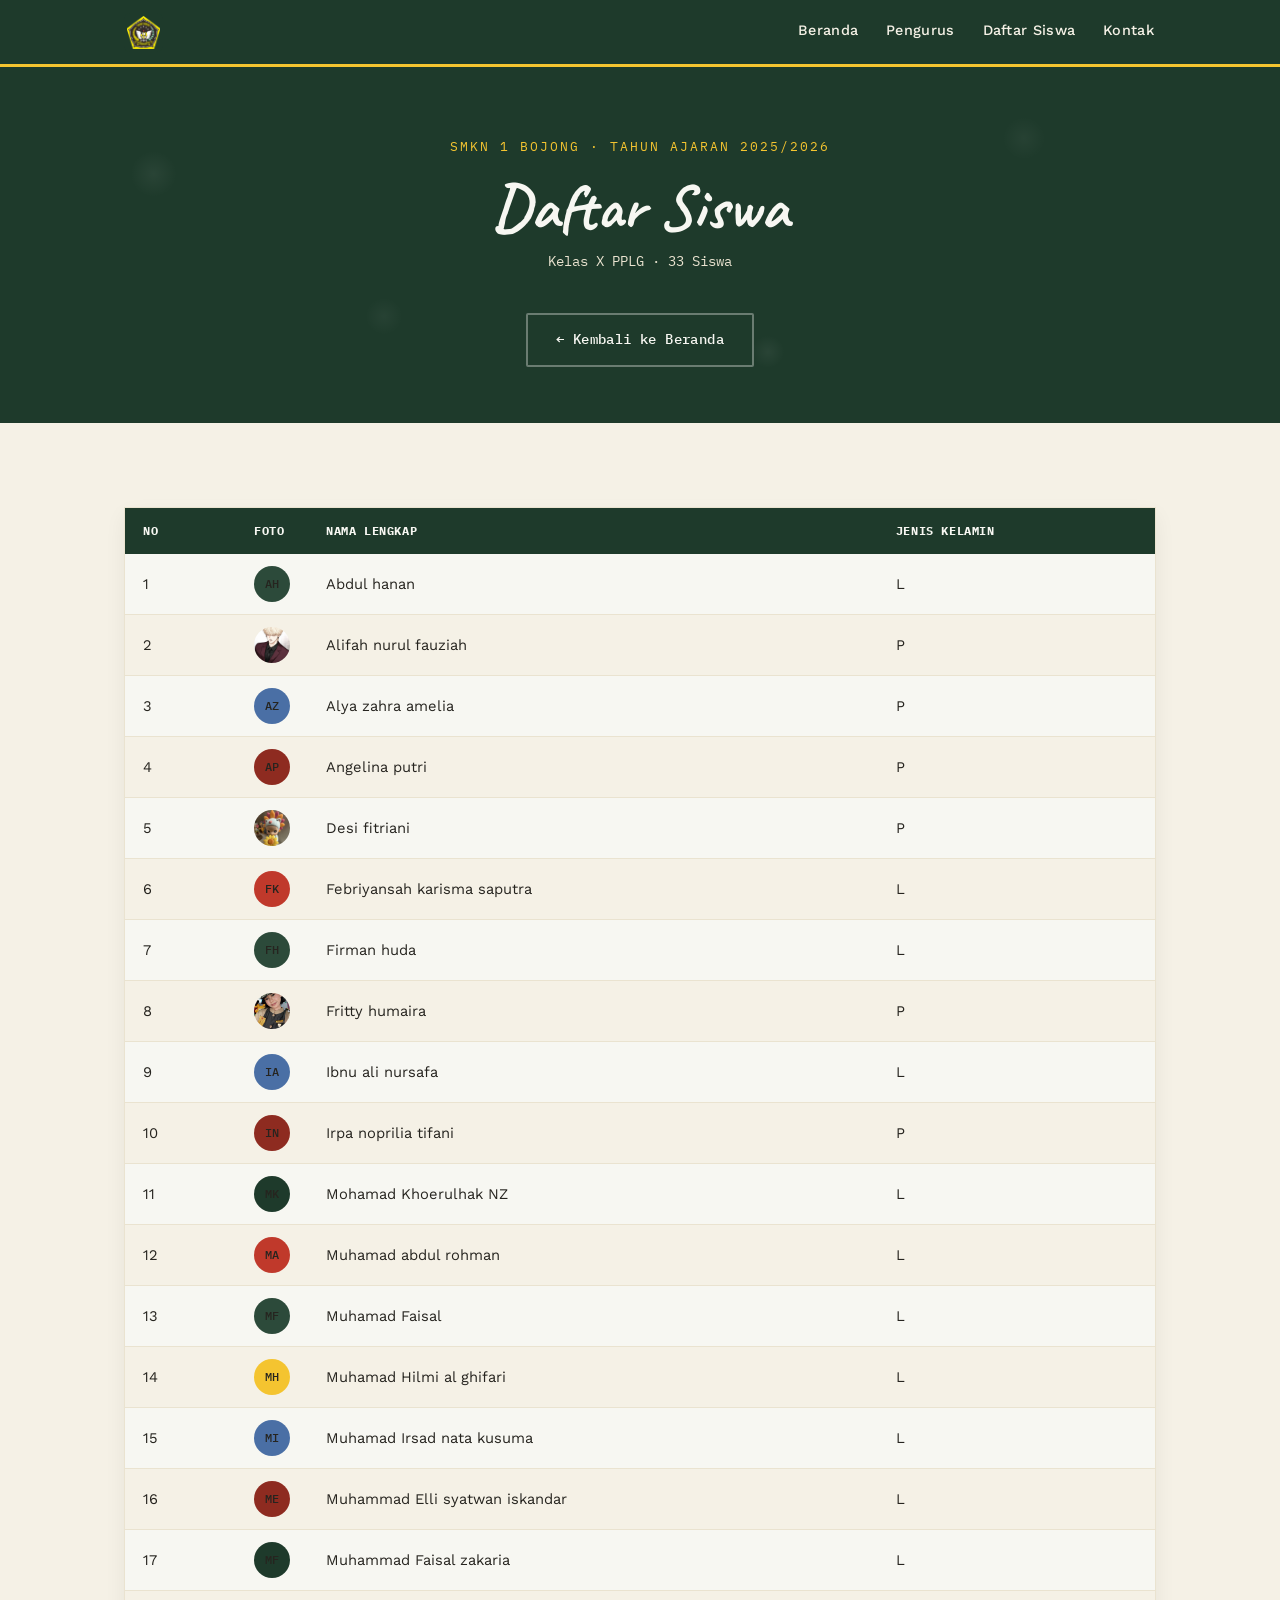
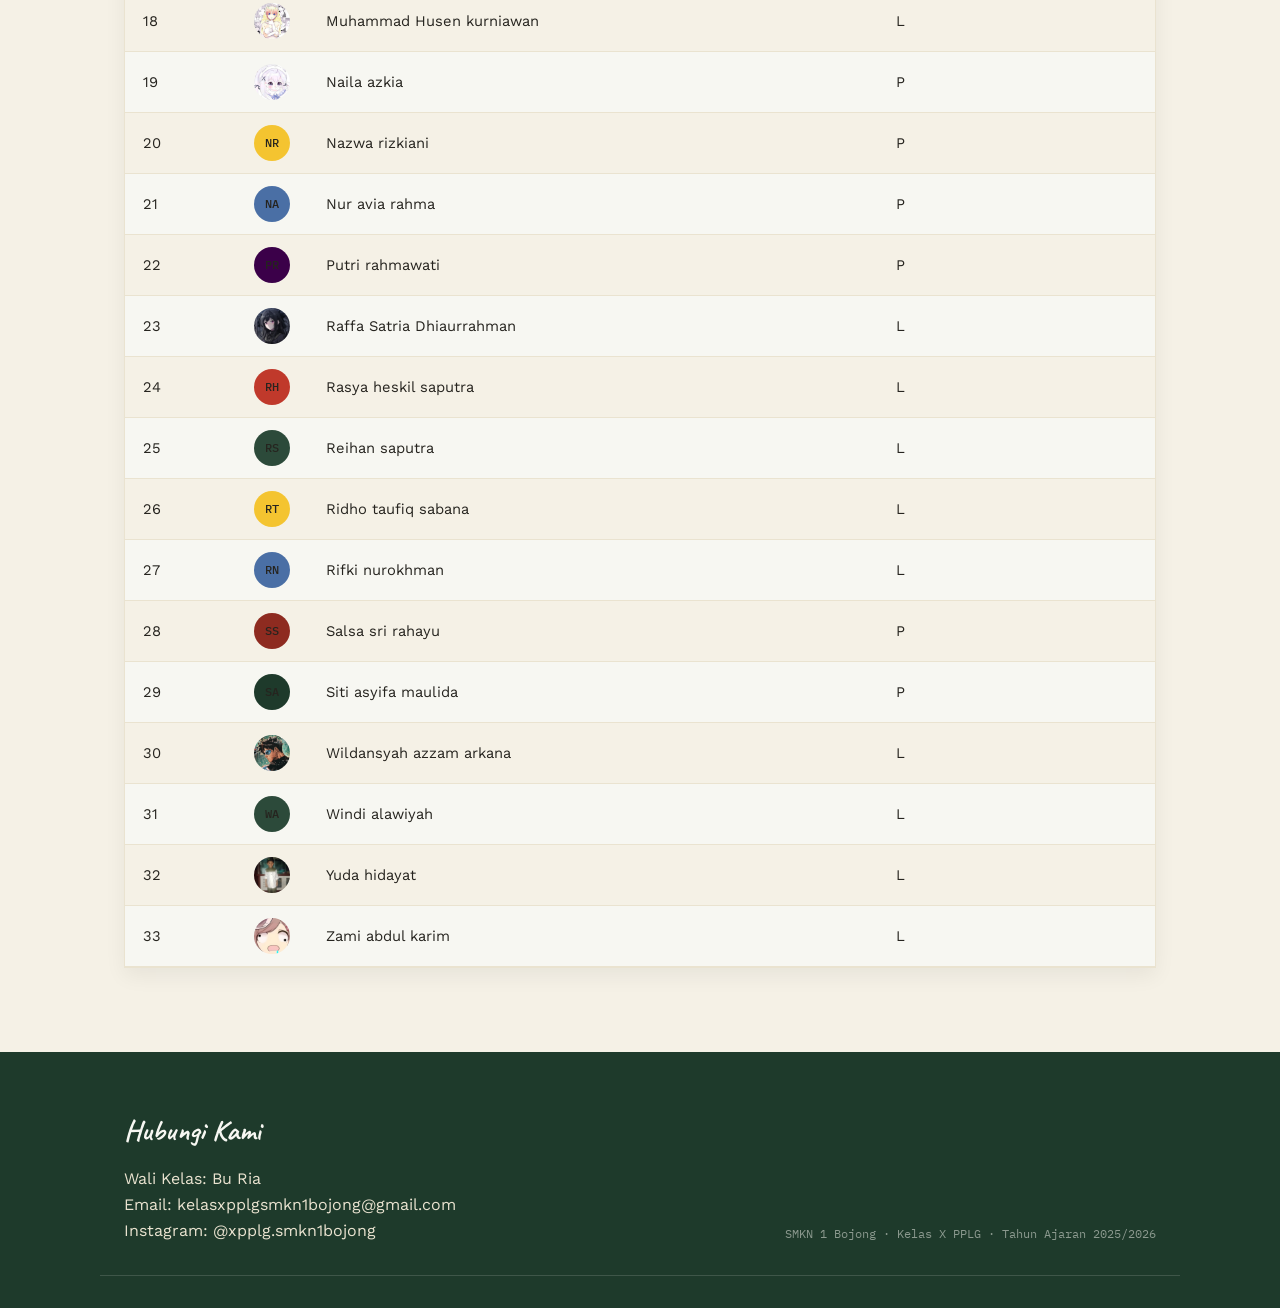
==== commit 7a5d202c: "Update daftar-siswa.html" ====
--- a/daftar-siswa.html
+++ b/daftar-siswa.html
@@ -52,7 +52,7 @@
         </thead>
         <tbody>
           <tr><td>1</td><td><div class="avatar" style="background:#2c4a3a"><img src="foto/1.jpg" alt="AB" onerror="this.style.display='none'; this.parentElement.innerHTML='AH'; this.parentElement.style.color='#f7f7f2';"></div></td><td>Abdul hanan</td><td>L</td></tr>
-          <tr><td>2</td><td><div class="avatar" style="background:#f4c430"><img src="foto/2.jpg" alt="AN" onerror="this.style.display='none'; this.parentElement.innerHTML='AN'; this.parentElement.style.color='#1e3a2b';"></div></td><td>Alifah nurul fauziah</td><td>P</td></tr>
+          <tr><td>2</td><td><div class="avatar" style="background:#f4c430"><img src="alifah.jpg" alt="AN" onerror="this.style.display='none'; this.parentElement.innerHTML='AN'; this.parentElement.style.color='#1e3a2b';"></div></td><td>Alifah nurul fauziah</td><td>P</td></tr>
           <tr><td>3</td><td><div class="avatar" style="background:#4a6fa5"><img src="f2.jpg" alt="AZ" onerror="this.style.display='none'; this.parentElement.innerHTML='AZ'; this.parentElement.style.color='#f7f7f2';"></div></td><td>Alya zahra amelia</td><td>P</td></tr>
           <tr><td>4</td><td><div class="avatar" style="background:#8e2b20"><img src="foto/4.jpg" alt="AP" onerror="this.style.display='none'; this.parentElement.innerHTML='AP'; this.parentElement.style.color='#f7f7f2';"></div></td><td>Angelina putri</td><td>P</td></tr>
           <tr><td>5</td><td><div class="avatar" style="background:#1e3a2b"><img src="desi.jpg" alt="DF" onerror="this.style.display='none'; this.parentElement.innerHTML='DF'; this.parentElement.style.color='#f7f7f2';"></div></td><td>Desi fitriani</td><td>P</td></tr>
--- a/styler.css
+++ b/styler.css
@@ -358,6 +358,10 @@
 .btn-row{
   margin-top: 40px;
   text-align: center;
+  display: flex;
+  gap: 16px;
+  justify-content: center;
+  flex-wrap: wrap;
 }
 .btn{
   display: inline-block;
@@ -396,6 +400,15 @@
   border-color: var(--highlighter);
   color: var(--highlighter);
 }
+.btn-outline{
+  background: transparent;
+  color: var(--chalkboard);
+  border-color: var(--chalkboard);
+}
+.btn-outline:hover, .btn-outline:focus-visible{
+  background: var(--chalkboard);
+  color: var(--chalk);
+}
 
 /* ===== Galeri ===== */
 .gallery-grid{
@@ -406,15 +419,72 @@
 }
 .photo-tile{
   aspect-ratio: 4/3;
-  display:flex;
-  align-items:flex-end;
-  padding: 16px;
-  color: var(--chalk);
-  font-family: var(--font-mono);
-  font-size: 0.85rem;
   border-radius: 2px;
   box-shadow: 0 8px 18px rgba(0,0,0,0.25);
-}
+  overflow: hidden;
+}
+.photo-tile img{
+  width: 100%;
+  height: 100%;
+  object-fit: cover;
+  display: block;
+}
+
+/* ===== Jadwal Piket ===== */
+.piket-title{ margin-top: 56px; }
+.piket-row{
+  display: flex;
+  gap: 22px;
+  margin-top: 32px;
+  overflow-x: auto;
+  padding-bottom: 14px;
+}
+.piket-day-col{
+  flex: 0 0 auto;
+  width: 230px;
+  text-align: center;
+}
+.piket-day{
+  font-family: var(--font-display);
+  font-size: 1.7rem;
+  color: var(--highlighter);
+  margin-bottom: 16px;
+}
+.photocard-group{
+  background: var(--chalk);
+  padding: 14px 16px 20px;
+  box-shadow: 0 10px 22px rgba(0,0,0,0.35);
+  text-align: left;
+}
+.photocard-photo{
+  width: 100%;
+  aspect-ratio: 3/4;
+  overflow: hidden;
+  margin-bottom: 16px;
+  background: linear-gradient(135deg,#4a6fa5,#2c4a3a);
+}
+.photocard-photo img{
+  width: 100%;
+  height: 100%;
+  object-fit: cover;
+  display: block;
+}
+.photocard-heading{
+  font-family: var(--font-display);
+  font-size: 1.15rem;
+  color: var(--ink);
+  margin-bottom: 10px;
+}
+.photocard-list{
+  font-family: var(--font-mono);
+  font-size: 0.8rem;
+  color: var(--ink);
+  line-height: 1.9;
+  padding-left: 20px;
+}
+.piket-row::-webkit-scrollbar{ height: 8px; }
+.piket-row::-webkit-scrollbar-thumb{ background: var(--highlighter); border-radius: 4px; }
+.piket-row::-webkit-scrollbar-track{ background: rgba(247,247,242,0.1); }
 
 /* ===== Pengumuman (sticky notes) ===== */
 .sticky-grid{
@@ -486,26 +556,11 @@
   .id-card-grid{ grid-template-columns: repeat(2, 1fr); }
   .gallery-grid{ grid-template-columns: repeat(2, 1fr); }
   .sticky-grid{ grid-template-columns: 1fr; }
+  .piket-day-col{ width: 190px; }
   .footer-inner{ flex-direction:column; }
   .footer-note{ align-self:flex-start; }
 }
 
 @media (prefers-reduced-motion: reduce){
   *{ transition: none !important; }
-}
-
- 
-
-
-
-
-
-
-
-
-
-
-
-
-
-
+}
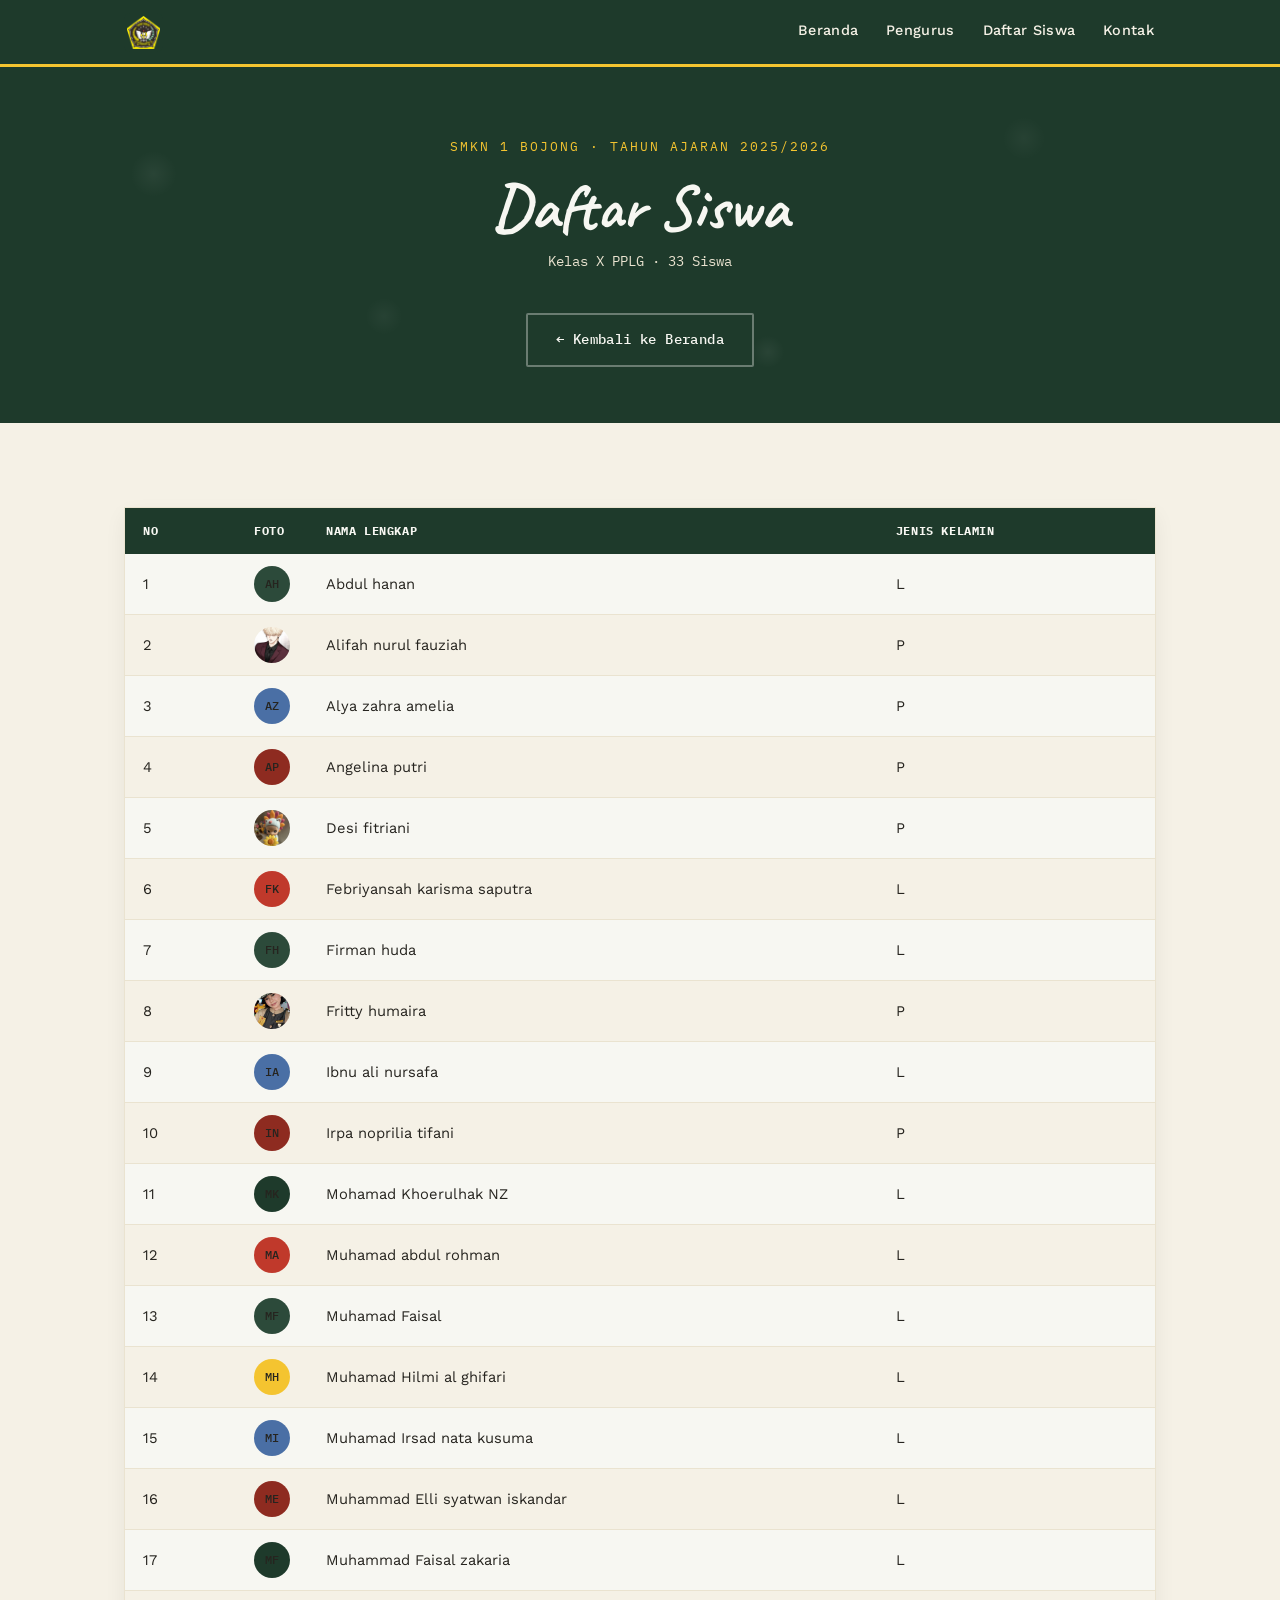
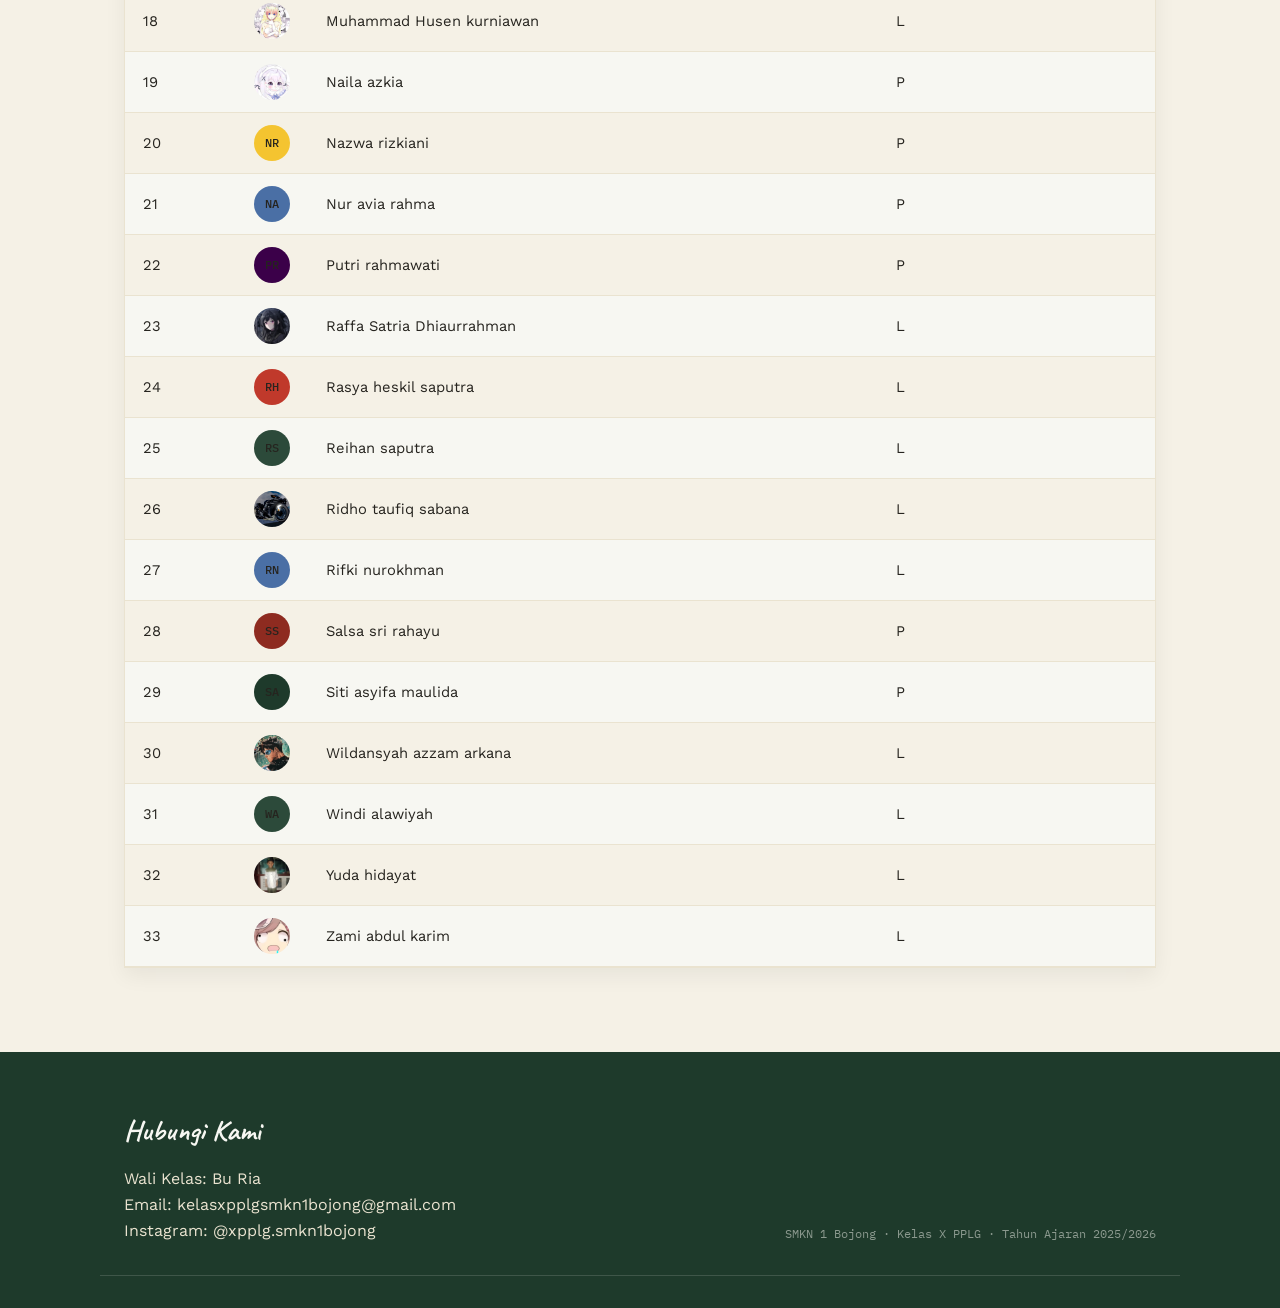
==== commit a264df83: "Update daftar-siswa.html" ====
--- a/daftar-siswa.html
+++ b/daftar-siswa.html
@@ -76,7 +76,7 @@
           <tr><td>23</td><td><div class="avatar" style="background:#1e3a2b"><img src="p.jpg" alt="RS" onerror="this.style.display='none'; this.parentElement.innerHTML='RS'; this.parentElement.style.color='#f7f7f2';"></div></td><td>Raffa Satria Dhiaurrahman</td><td>L</td></tr>
           <tr><td>24</td><td><div class="avatar" style="background:#c0392b"><img src="foto/24.jpg" alt="RH" onerror="this.style.display='none'; this.parentElement.innerHTML='RH'; this.parentElement.style.color='#f7f7f2';"></div></td><td>Rasya heskil saputra</td><td>L</td></tr>  
           <tr><td>25</td><td><div class="avatar" style="background:#2c4a3a"><img src="foto/25.jpg" alt="RS" onerror="this.style.display='none'; this.parentElement.innerHTML='RS'; this.parentElement.style.color='#f7f7f2';"></div></td><td>Reihan saputra</td><td>L</td></tr>
-          <tr><td>26</td><td><div class="avatar" style="background:#f4c430"><img src="foto/26.jpg" alt="RT" onerror="this.style.display='none'; this.parentElement.innerHTML='RT'; this.parentElement.style.color='#1e3a2b';"></div></td><td>Ridho taufiq sabana</td><td>L</td></tr>
+          <tr><td>26</td><td><div class="avatar" style="background:#f4c430"><img src="ridho.jpg" alt="RT" onerror="this.style.display='none'; this.parentElement.innerHTML='RT'; this.parentElement.style.color='#1e3a2b';"></div></td><td>Ridho taufiq sabana</td><td>L</td></tr>
           <tr><td>27</td><td><div class="avatar" style="background:#4a6fa5"><img src="foto/27.jpg" alt="RN" onerror="this.style.display='none'; this.parentElement.innerHTML='RN'; this.parentElement.style.color='#f7f7f2';"></div></td><td>Rifki nurokhman</td><td>L</td></tr>
           <tr><td>28</td><td><div class="avatar" style="background:#8e2b20"><img src="foto/28.jpg" alt="SA" onerror="this.style.display='none'; this.parentElement.innerHTML='SS'; this.parentElement.style.color='#f7f7f2';"></div></td><td>Salsa sri rahayu</td><td>P</td></tr>
           <tr><td>29</td><td><div class="avatar" style="background:#1e3a2b"><img src="foto/29.jpg" alt="WA" onerror="this.style.display='none'; this.parentElement.innerHTML='SA'; this.parentElement.style.color='#f7f7f2';"></div></td><td>Siti asyifa maulida</td><td>P</td></tr>
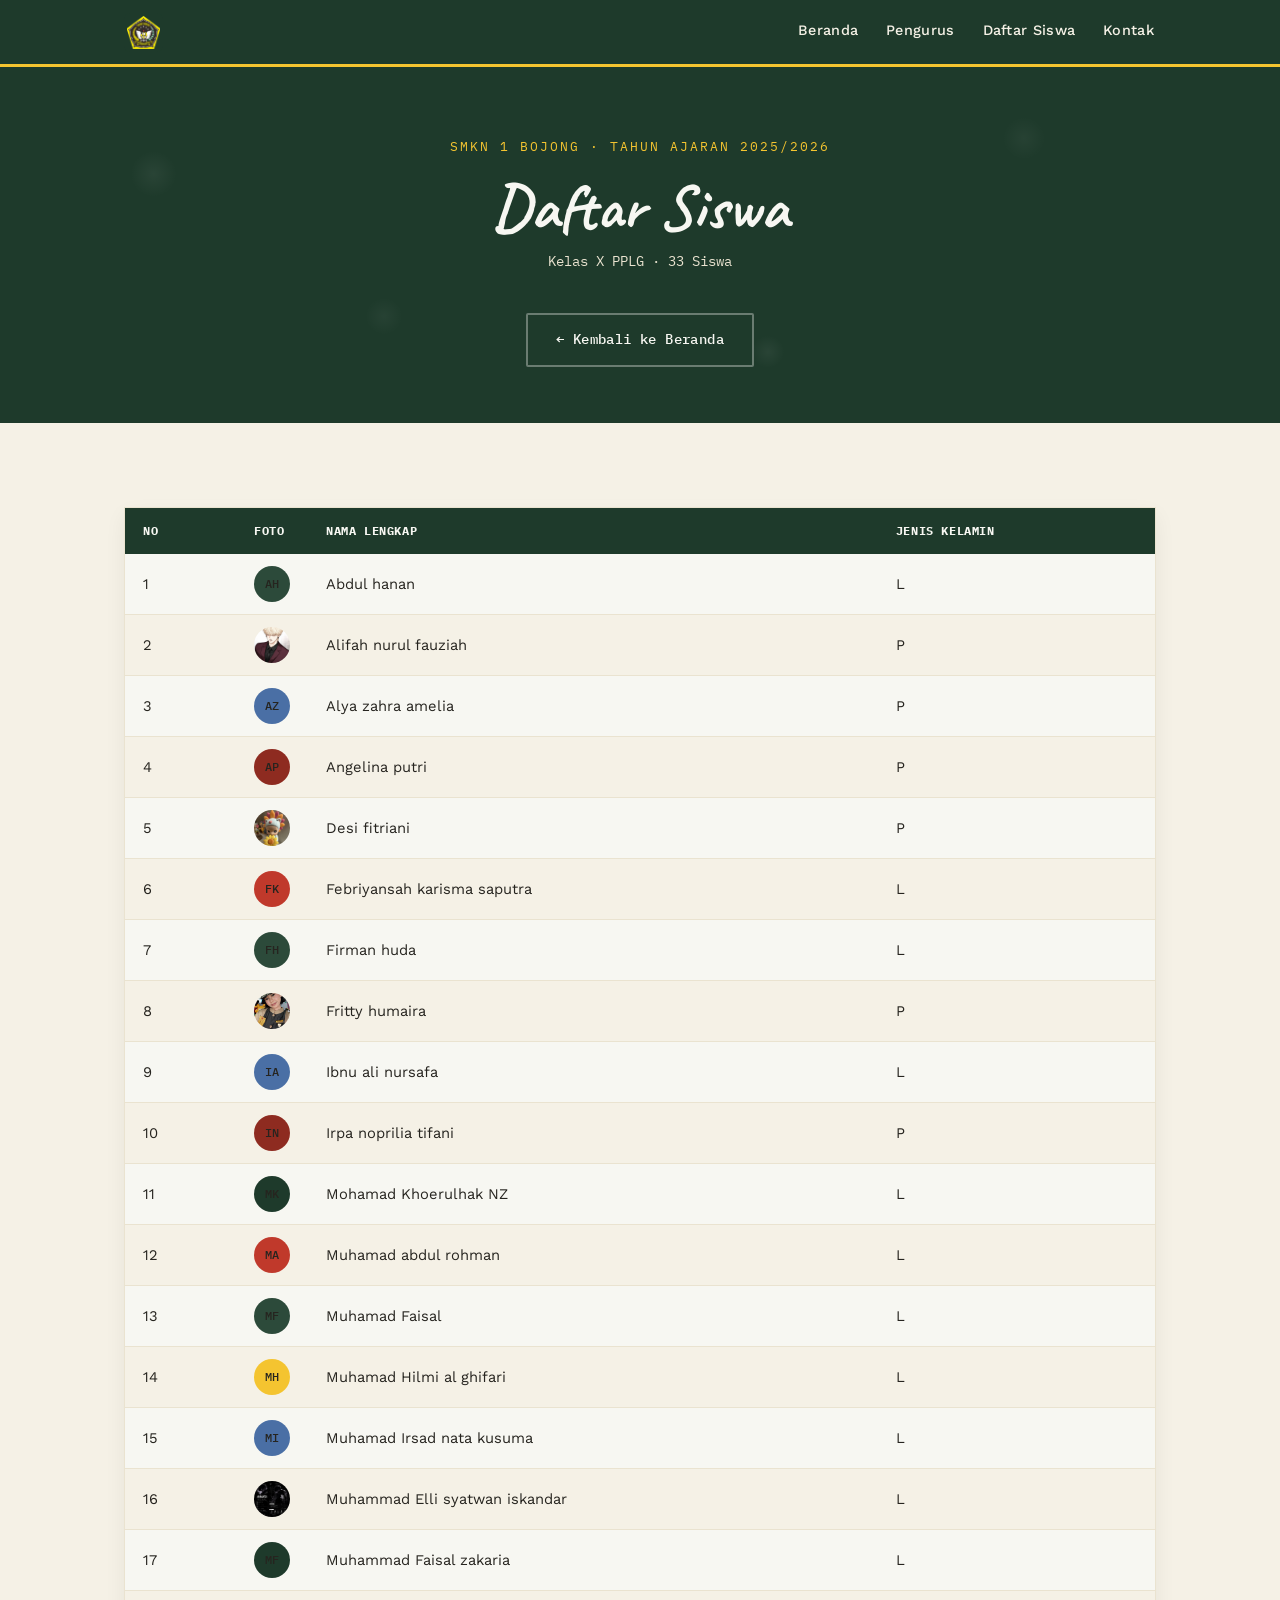
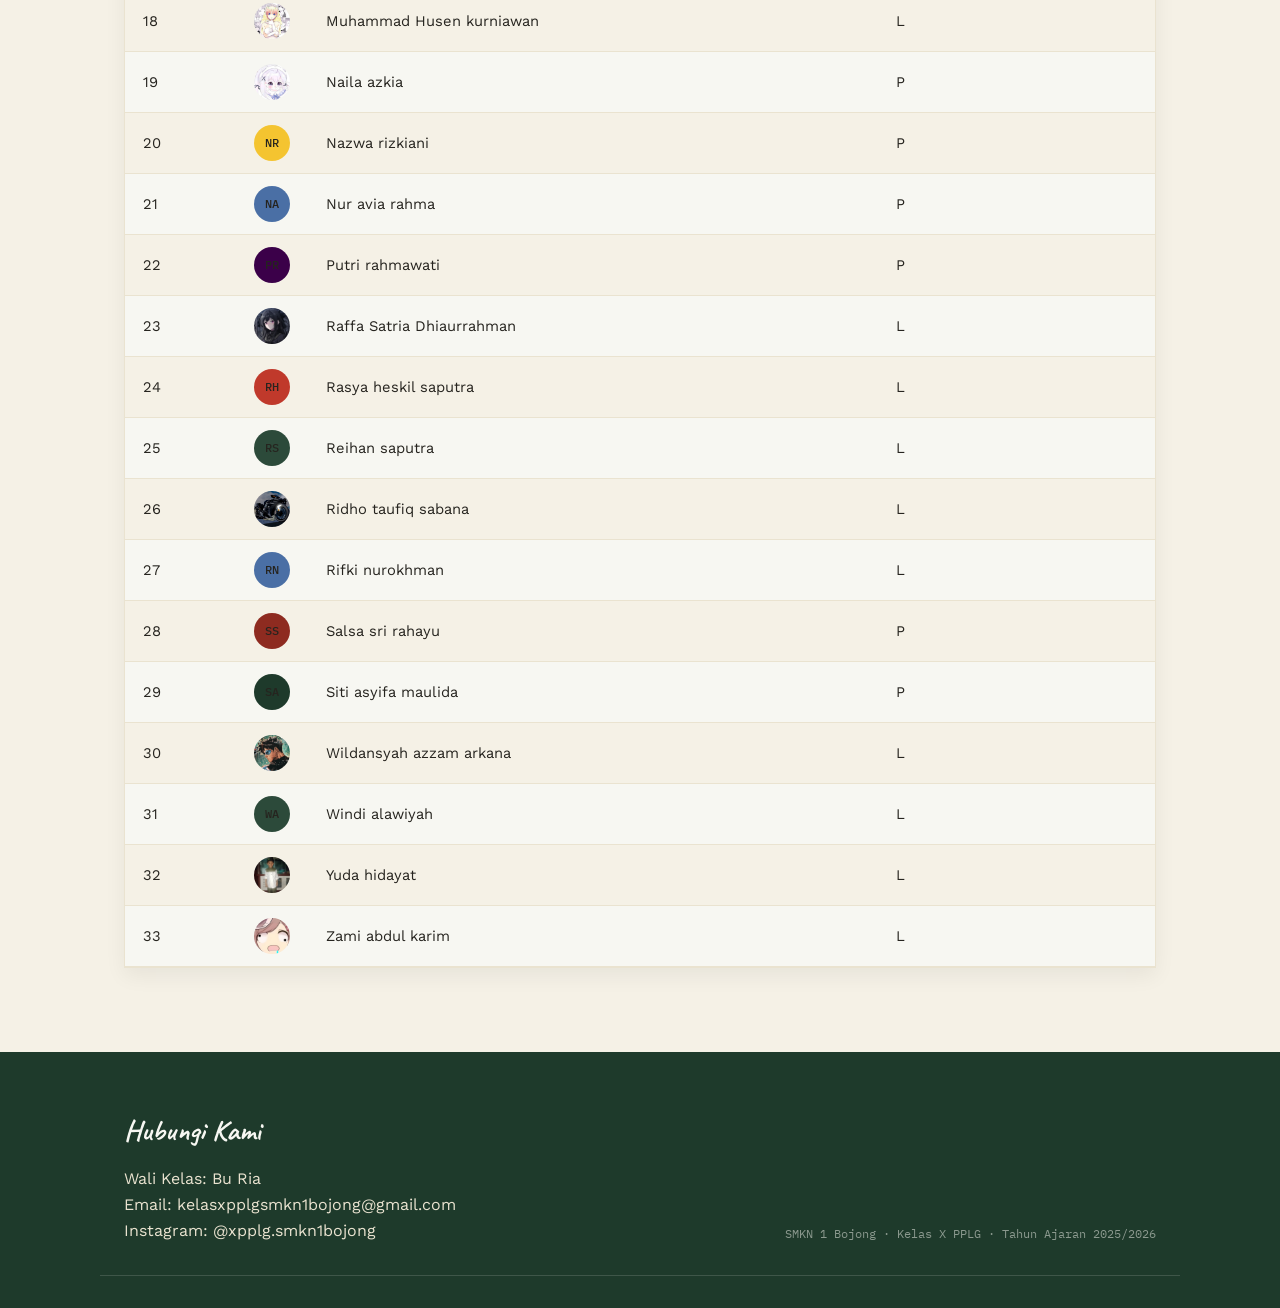
==== commit 3c0379f8: "Update daftar-siswa.html" ====
--- a/daftar-siswa.html
+++ b/daftar-siswa.html
@@ -66,7 +66,7 @@
           <tr><td>13</td><td><div class="avatar" style="background:#2c4a3a"><img src="foto/13.jpg" alt="MF" onerror="this.style.display='none'; this.parentElement.innerHTML='MF'; this.parentElement.style.color='#f7f7f2';"></div></td><td>Muhamad Faisal</td><td>L</td></tr>
           <tr><td>14</td><td><div class="avatar" style="background:#f4c430"><img src="foto/14.jpg" alt="MH" onerror="this.style.display='none'; this.parentElement.innerHTML='MH'; this.parentElement.style.color='#1e3a2b';"></div></td><td>Muhamad Hilmi al ghifari</td><td>L</td></tr>
           <tr><td>15</td><td><div class="avatar" style="background:#4a6fa5"><img src="foto/15.jpg" alt="MI" onerror="this.style.display='none'; this.parentElement.innerHTML='MI'; this.parentElement.style.color='#f7f7f2';"></div></td><td>Muhamad Irsad nata kusuma</td><td>L</td></tr>
-          <tr><td>16</td><td><div class="avatar" style="background:#8e2b20"><img src="foto/16.jpg" alt="ME" onerror="this.style.display='none'; this.parentElement.innerHTML='ME'; this.parentElement.style.color='#f7f7f2';"></div></td><td>Muhammad Elli syatwan iskandar</td><td>L</td></tr>
+          <tr><td>16</td><td><div class="avatar" style="background:#8e2b20"><img src="elli.jpg" alt="ME" onerror="this.style.display='none'; this.parentElement.innerHTML='ME'; this.parentElement.style.color='#f7f7f2';"></div></td><td>Muhammad Elli syatwan iskandar</td><td>L</td></tr>
           <tr><td>17</td><td><div class="avatar" style="background:#1e3a2b"><img src="foto/17.jpg" alt="MH" onerror="this.style.display='none'; this.parentElement.innerHTML='MF'; this.parentElement.style.color='#f7f7f2';"></div></td><td>Muhammad Faisal zakaria</td><td>L</td></tr>
           <tr><td>18</td><td><div class="avatar" style="background:#c0392b"><img src="husen.jpg" alt="MH" onerror="this.style.display='none'; this.parentElement.innerHTML='MH'; this.parentElement.style.color='#f7f7f2';"></div></td><td>Muhammad Husen kurniawan</td><td>L</td></tr>
           <tr><td>19</td><td><div class="avatar" style="background:#2c4a3a"><img src="naila.jpg" alt="NA" onerror="this.style.display='none'; this.parentElement.innerHTML='NA'; this.parentElement.style.color='#f7f7f2';"></div></td><td>Naila azkia</td><td>P</td></tr>
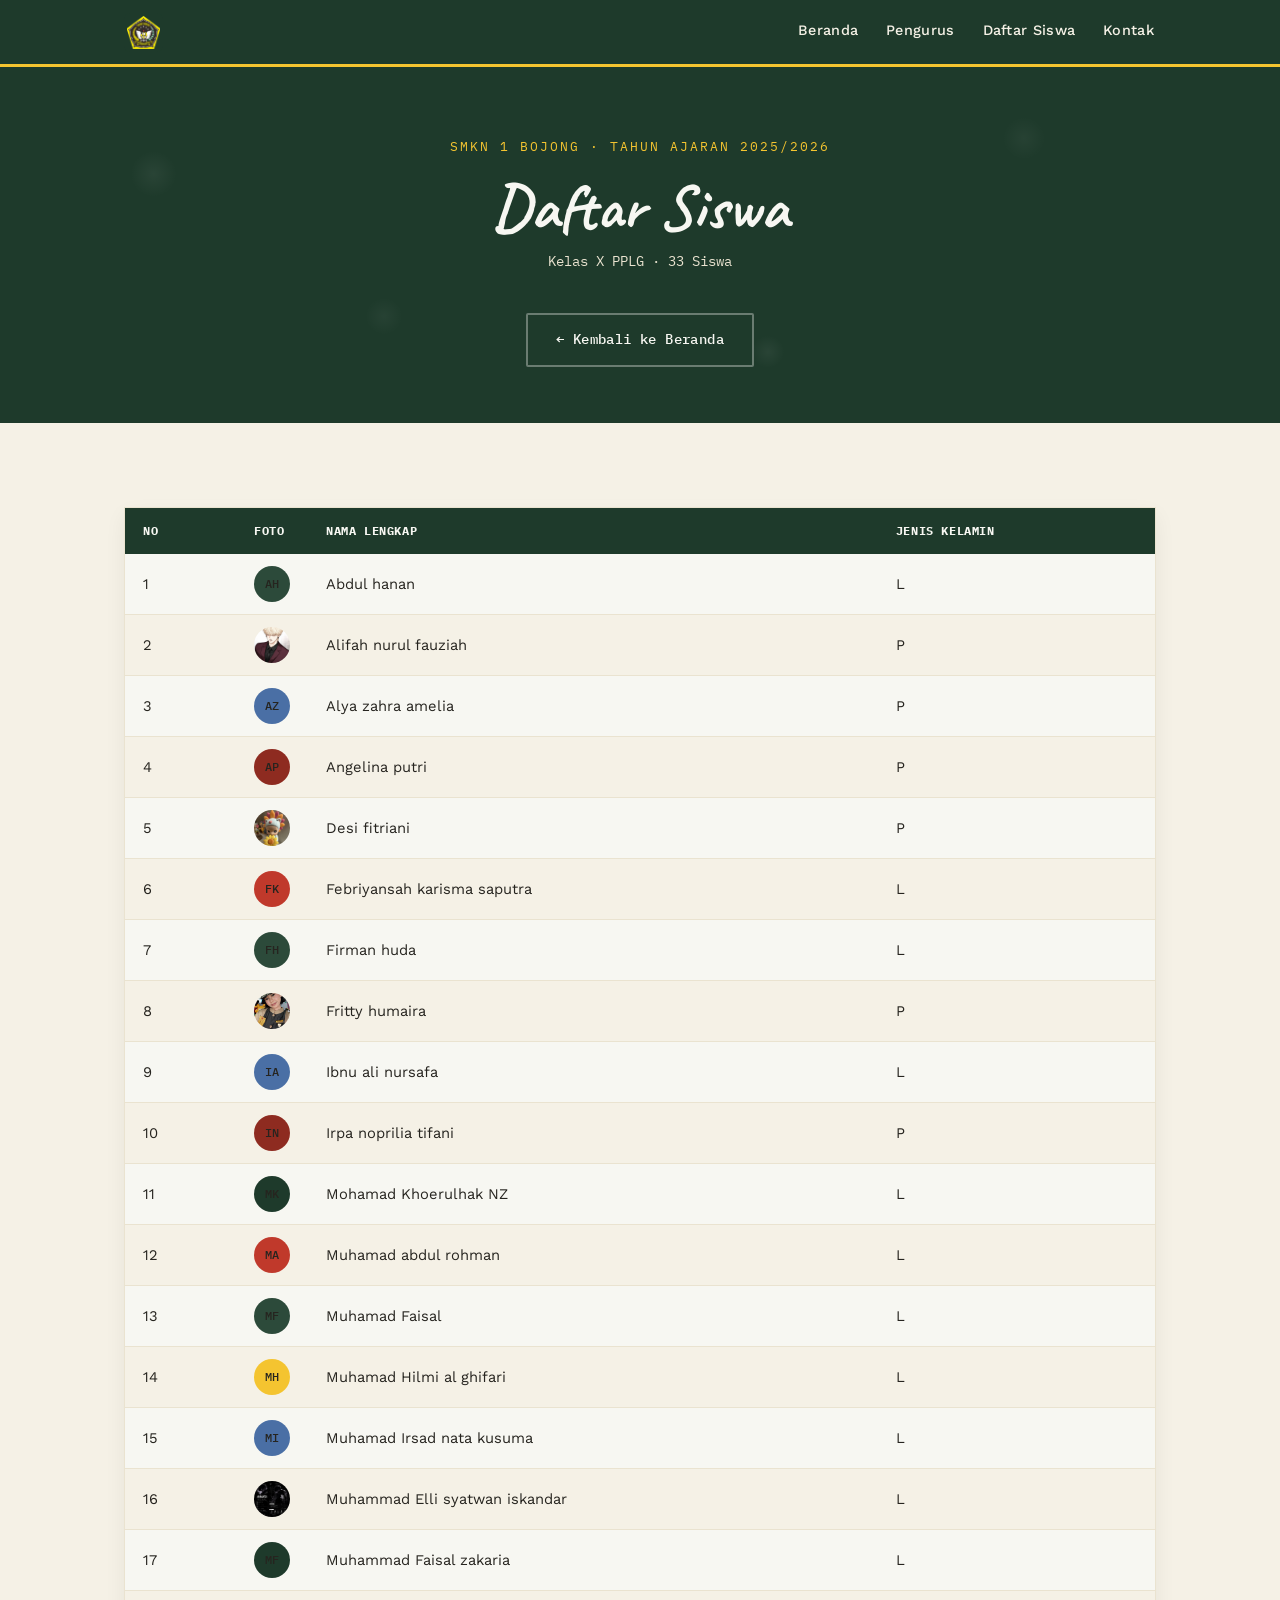
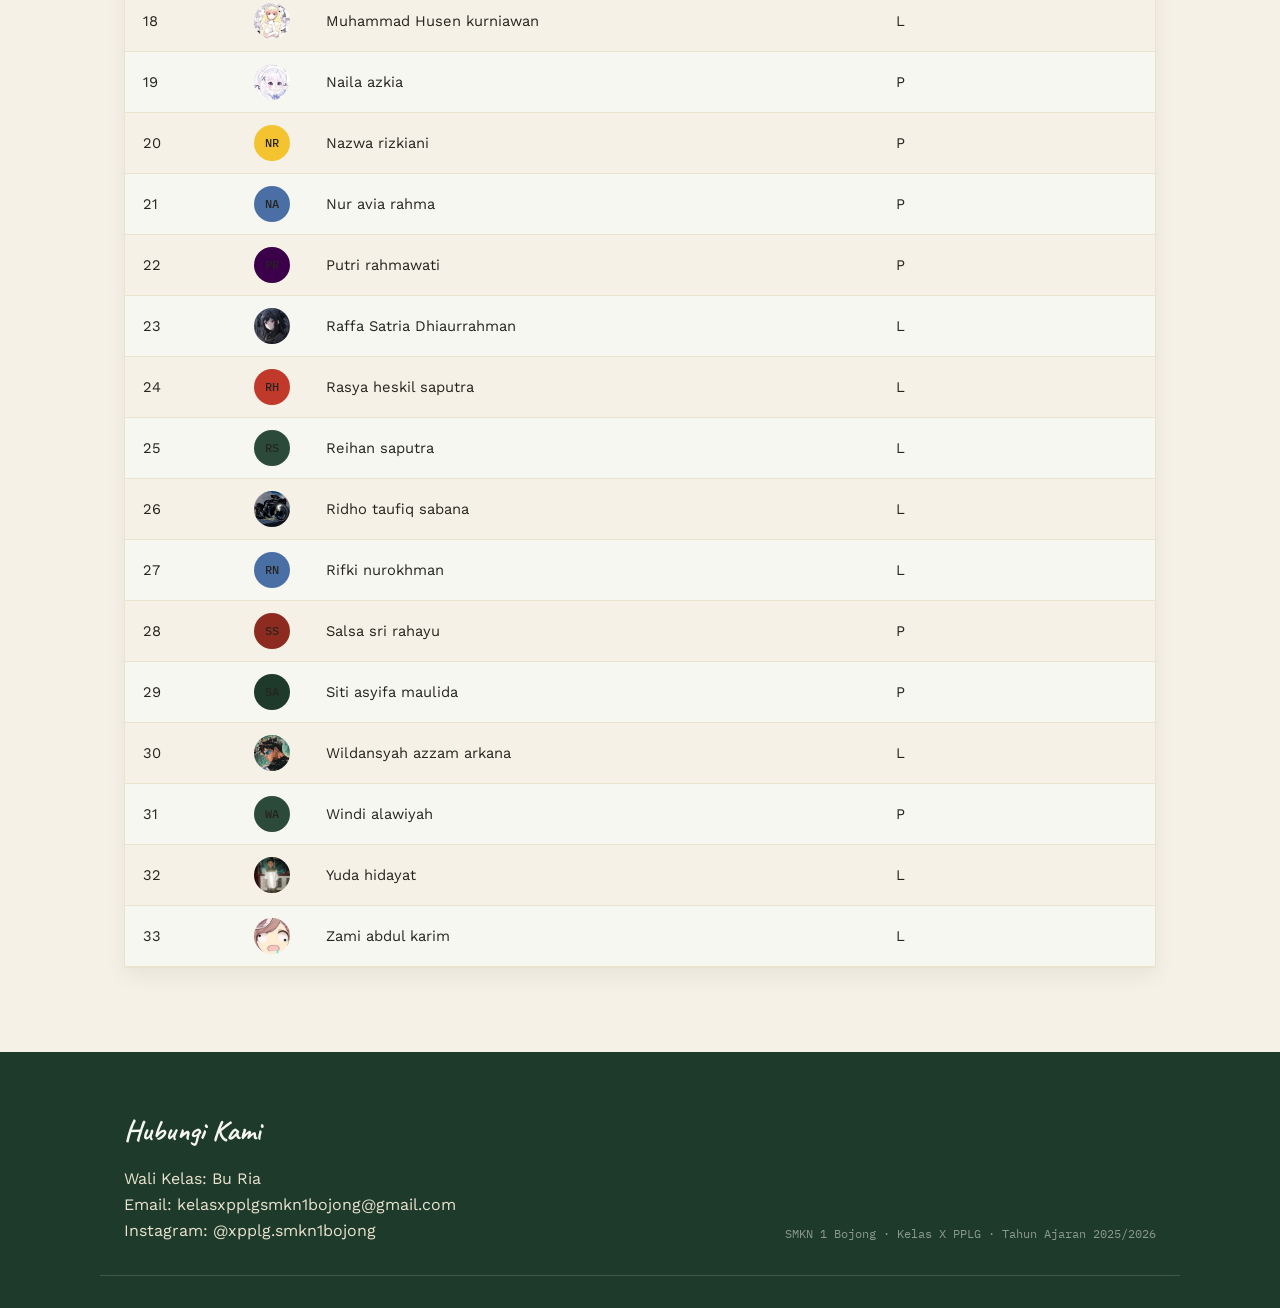
==== commit dcd65024: "Fix gender designation for student Windi alawiyah" ====
--- a/daftar-siswa.html
+++ b/daftar-siswa.html
@@ -81,7 +81,7 @@
           <tr><td>28</td><td><div class="avatar" style="background:#8e2b20"><img src="foto/28.jpg" alt="SA" onerror="this.style.display='none'; this.parentElement.innerHTML='SS'; this.parentElement.style.color='#f7f7f2';"></div></td><td>Salsa sri rahayu</td><td>P</td></tr>
           <tr><td>29</td><td><div class="avatar" style="background:#1e3a2b"><img src="foto/29.jpg" alt="WA" onerror="this.style.display='none'; this.parentElement.innerHTML='SA'; this.parentElement.style.color='#f7f7f2';"></div></td><td>Siti asyifa maulida</td><td>P</td></tr>
           <tr><td>30</td><td><div class="avatar" style="background:#c0392b"><img src="wildan.jpg" alt="WA" onerror="this.style.display='none'; this.parentElement.innerHTML='WA'; this.parentElement.style.color='#f7f7f2';"></div></td><td>Wildansyah azzam arkana</td><td>L</td></tr>
-          <tr><td>31</td><td><div class="avatar" style="background:#2c4a3a"><img src="foto/31.jpg" alt="WA" onerror="this.style.display='none'; this.parentElement.innerHTML='WA'; this.parentElement.style.color='#f7f7f2';"></div></td><td>Windi alawiyah</td><td>L</td></tr>
+          <tr><td>31</td><td><div class="avatar" style="background:#2c4a3a"><img src="foto/31.jpg" alt="WA" onerror="this.style.display='none'; this.parentElement.innerHTML='WA'; this.parentElement.style.color='#f7f7f2';"></div></td><td>Windi alawiyah</td><td>P</td></tr>
           <tr><td>32</td><td><div class="avatar" style="background:#f4c430"><img src="yuda.jpg" alt="YH" onerror="this.style.display='none'; this.parentElement.innerHTML='YH'; this.parentElement.style.color='#1e3a2b';"></div></td><td>Yuda hidayat</td><td>L</td></tr>
           <tr><td>33</td><td><div class="avatar" style="background:#4a6fa5"><img src="mambo.jpg" alt="ZK" onerror="this.style.display='none'; this.parentElement.innerHTML='ZA'; this.parentElement.style.color='#f7f7f2';"></div></td><td>Zami abdul karim</td><td>L</td></tr>
         </tbody>
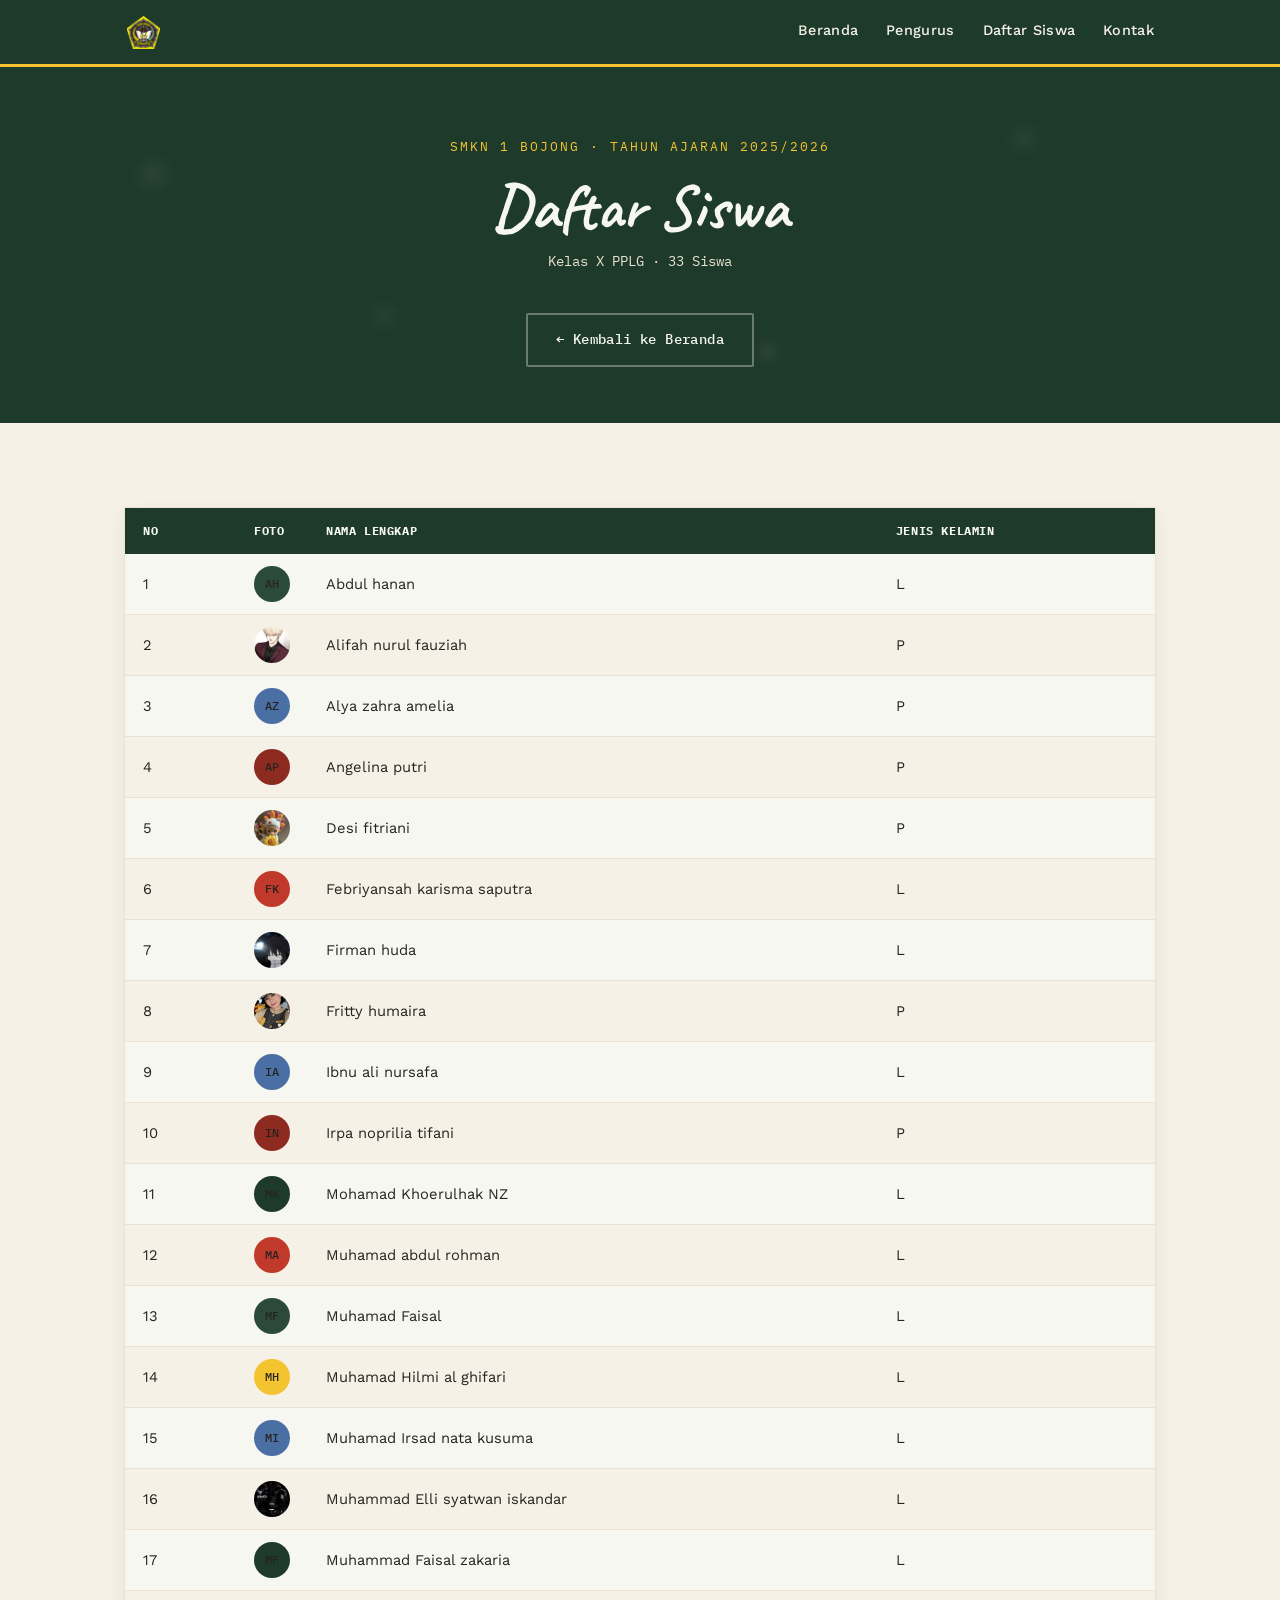
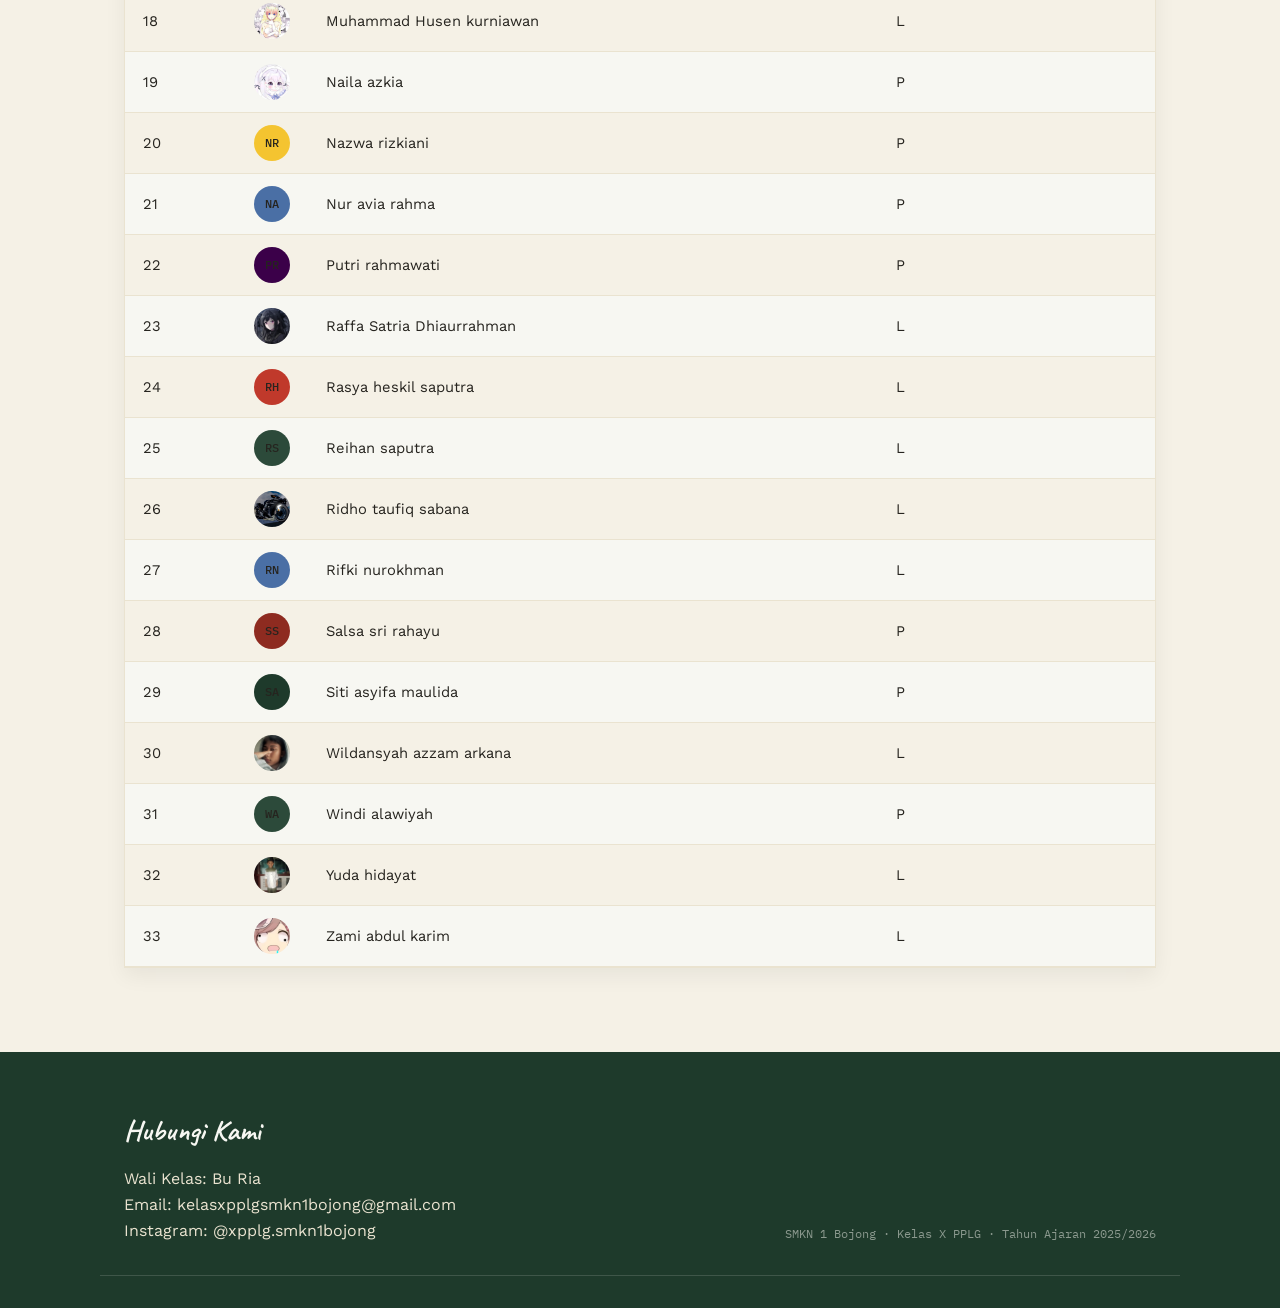
==== commit 8464c63d: "Update avatar image for student 30" ====
--- a/daftar-siswa.html
+++ b/daftar-siswa.html
@@ -57,7 +57,7 @@
           <tr><td>4</td><td><div class="avatar" style="background:#8e2b20"><img src="foto/4.jpg" alt="AP" onerror="this.style.display='none'; this.parentElement.innerHTML='AP'; this.parentElement.style.color='#f7f7f2';"></div></td><td>Angelina putri</td><td>P</td></tr>
           <tr><td>5</td><td><div class="avatar" style="background:#1e3a2b"><img src="desi.jpg" alt="DF" onerror="this.style.display='none'; this.parentElement.innerHTML='DF'; this.parentElement.style.color='#f7f7f2';"></div></td><td>Desi fitriani</td><td>P</td></tr>
           <tr><td>6</td><td><div class="avatar" style="background:#c0392b"><img src="foto/6.jpg" alt="FK" onerror="this.style.display='none'; this.parentElement.innerHTML='FK'; this.parentElement.style.color='#f7f7f2';"></div></td><td>Febriyansah karisma saputra</td><td>L</td></tr>
-          <tr><td>7</td><td><div class="avatar" style="background:#2c4a3a"><img src="foto/7.jpg" alt="FH" onerror="this.style.display='none'; this.parentElement.innerHTML='FH'; this.parentElement.style.color='#f7f7f2';"></div></td><td>Firman huda</td><td>L</td></tr>
+          <tr><td>7</td><td><div class="avatar" style="background:#2c4a3a"><img src="firman.jpg" alt="FH" onerror="this.style.display='none'; this.parentElement.innerHTML='FH'; this.parentElement.style.color='#f7f7f2';"></div></td><td>Firman huda</td><td>L</td></tr>
           <tr><td>8</td><td><div class="avatar" style="background:#f4c430"><img src="fritty.jpg" alt="FH" onerror="this.style.display='none'; this.parentElement.innerHTML='FH'; this.parentElement.style.color='#1e3a2b';"></div></td><td>Fritty humaira</td><td>P</td></tr>
           <tr><td>9</td><td><div class="avatar" style="background:#4a6fa5"><img src="foto/9.jpg" alt="IA" onerror="this.style.display='none'; this.parentElement.innerHTML='IA'; this.parentElement.style.color='#f7f7f2';"></div></td><td>Ibnu ali nursafa</td><td>L</td></tr>
           <tr><td>10</td><td><div class="avatar" style="background:#8e2b20"><img src="foto/10.jpg" alt="IN" onerror="this.style.display='none'; this.parentElement.innerHTML='IN'; this.parentElement.style.color='#f7f7f2';"></div></td><td>Irpa noprilia tifani</td><td>P</td></tr>
@@ -80,7 +80,7 @@
           <tr><td>27</td><td><div class="avatar" style="background:#4a6fa5"><img src="foto/27.jpg" alt="RN" onerror="this.style.display='none'; this.parentElement.innerHTML='RN'; this.parentElement.style.color='#f7f7f2';"></div></td><td>Rifki nurokhman</td><td>L</td></tr>
           <tr><td>28</td><td><div class="avatar" style="background:#8e2b20"><img src="foto/28.jpg" alt="SA" onerror="this.style.display='none'; this.parentElement.innerHTML='SS'; this.parentElement.style.color='#f7f7f2';"></div></td><td>Salsa sri rahayu</td><td>P</td></tr>
           <tr><td>29</td><td><div class="avatar" style="background:#1e3a2b"><img src="foto/29.jpg" alt="WA" onerror="this.style.display='none'; this.parentElement.innerHTML='SA'; this.parentElement.style.color='#f7f7f2';"></div></td><td>Siti asyifa maulida</td><td>P</td></tr>
-          <tr><td>30</td><td><div class="avatar" style="background:#c0392b"><img src="wildan.jpg" alt="WA" onerror="this.style.display='none'; this.parentElement.innerHTML='WA'; this.parentElement.style.color='#f7f7f2';"></div></td><td>Wildansyah azzam arkana</td><td>L</td></tr>
+          <tr><td>30</td><td><div class="avatar" style="background:#c0392b"><img src="wildan1.jpg" alt="WA" onerror="this.style.display='none'; this.parentElement.innerHTML='WA'; this.parentElement.style.color='#f7f7f2';"></div></td><td>Wildansyah azzam arkana</td><td>L</td></tr>
           <tr><td>31</td><td><div class="avatar" style="background:#2c4a3a"><img src="foto/31.jpg" alt="WA" onerror="this.style.display='none'; this.parentElement.innerHTML='WA'; this.parentElement.style.color='#f7f7f2';"></div></td><td>Windi alawiyah</td><td>P</td></tr>
           <tr><td>32</td><td><div class="avatar" style="background:#f4c430"><img src="yuda.jpg" alt="YH" onerror="this.style.display='none'; this.parentElement.innerHTML='YH'; this.parentElement.style.color='#1e3a2b';"></div></td><td>Yuda hidayat</td><td>L</td></tr>
           <tr><td>33</td><td><div class="avatar" style="background:#4a6fa5"><img src="mambo.jpg" alt="ZK" onerror="this.style.display='none'; this.parentElement.innerHTML='ZA'; this.parentElement.style.color='#f7f7f2';"></div></td><td>Zami abdul karim</td><td>L</td></tr>
